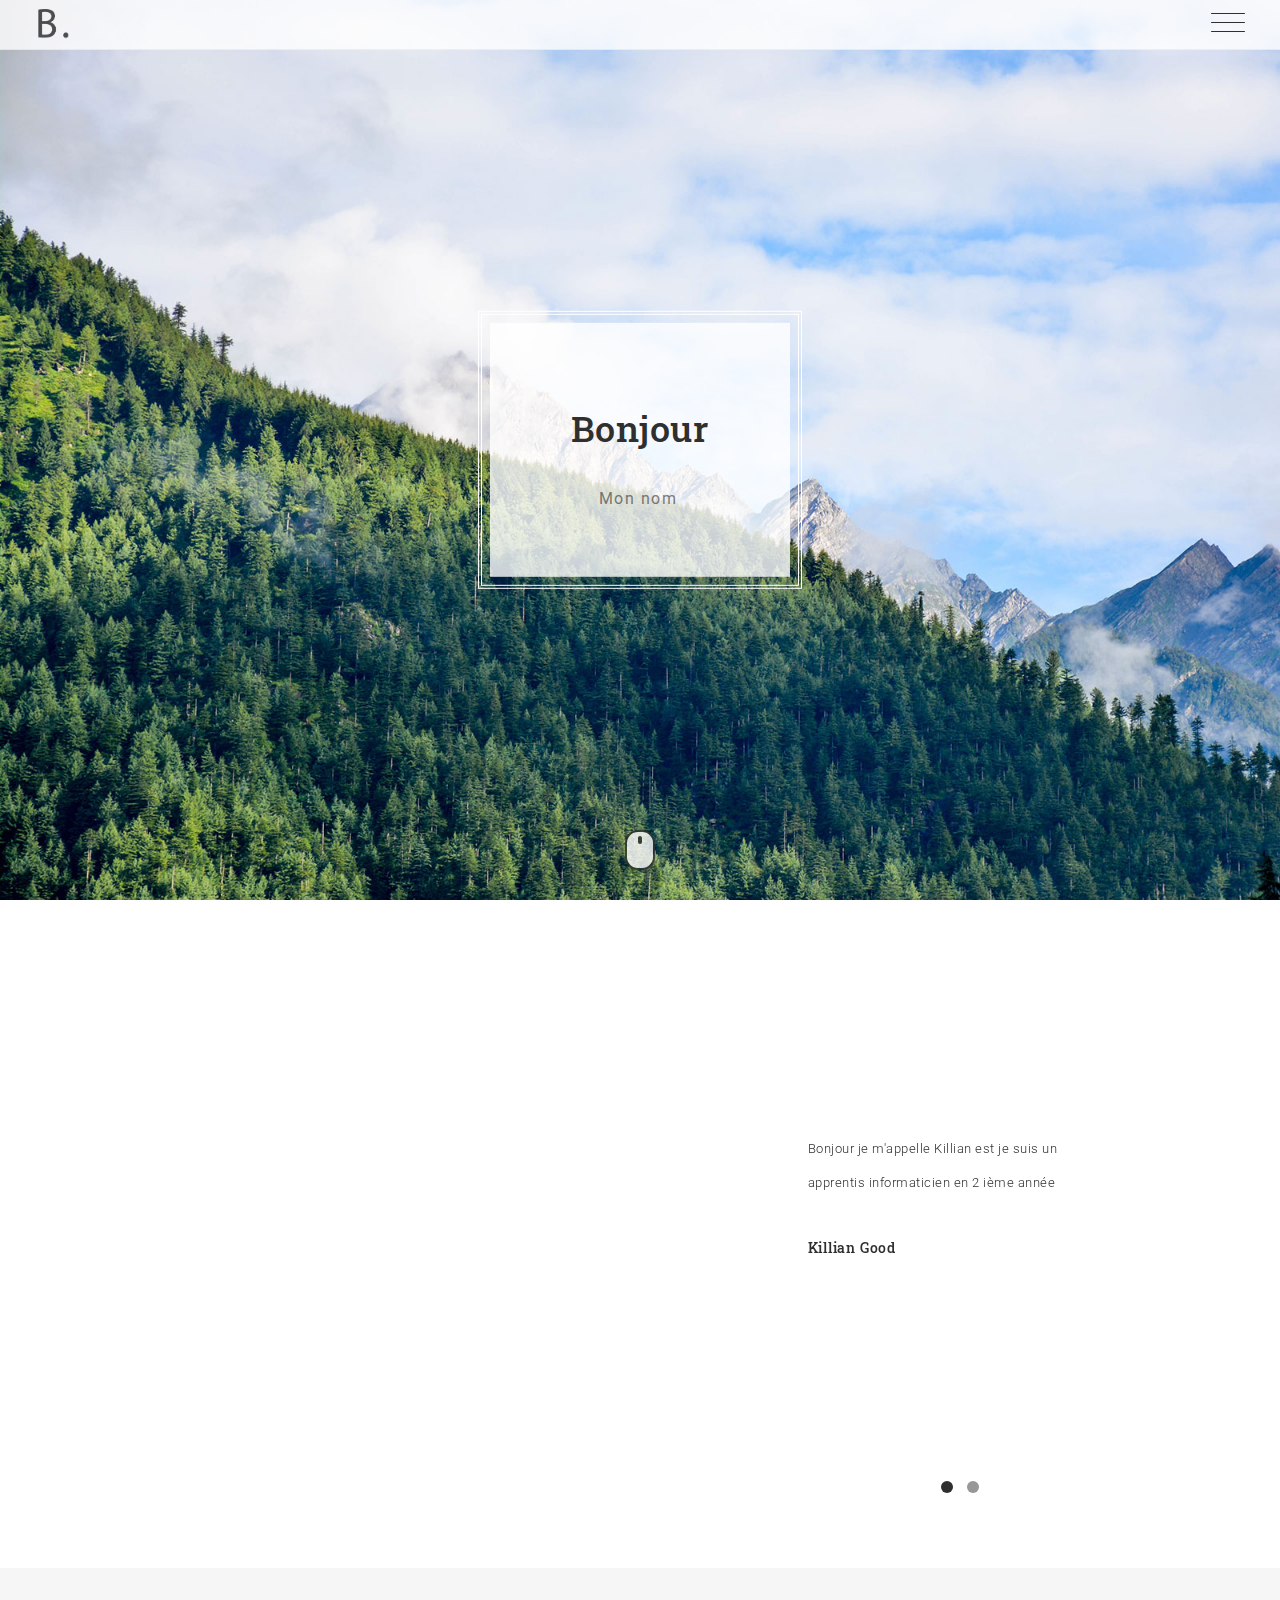
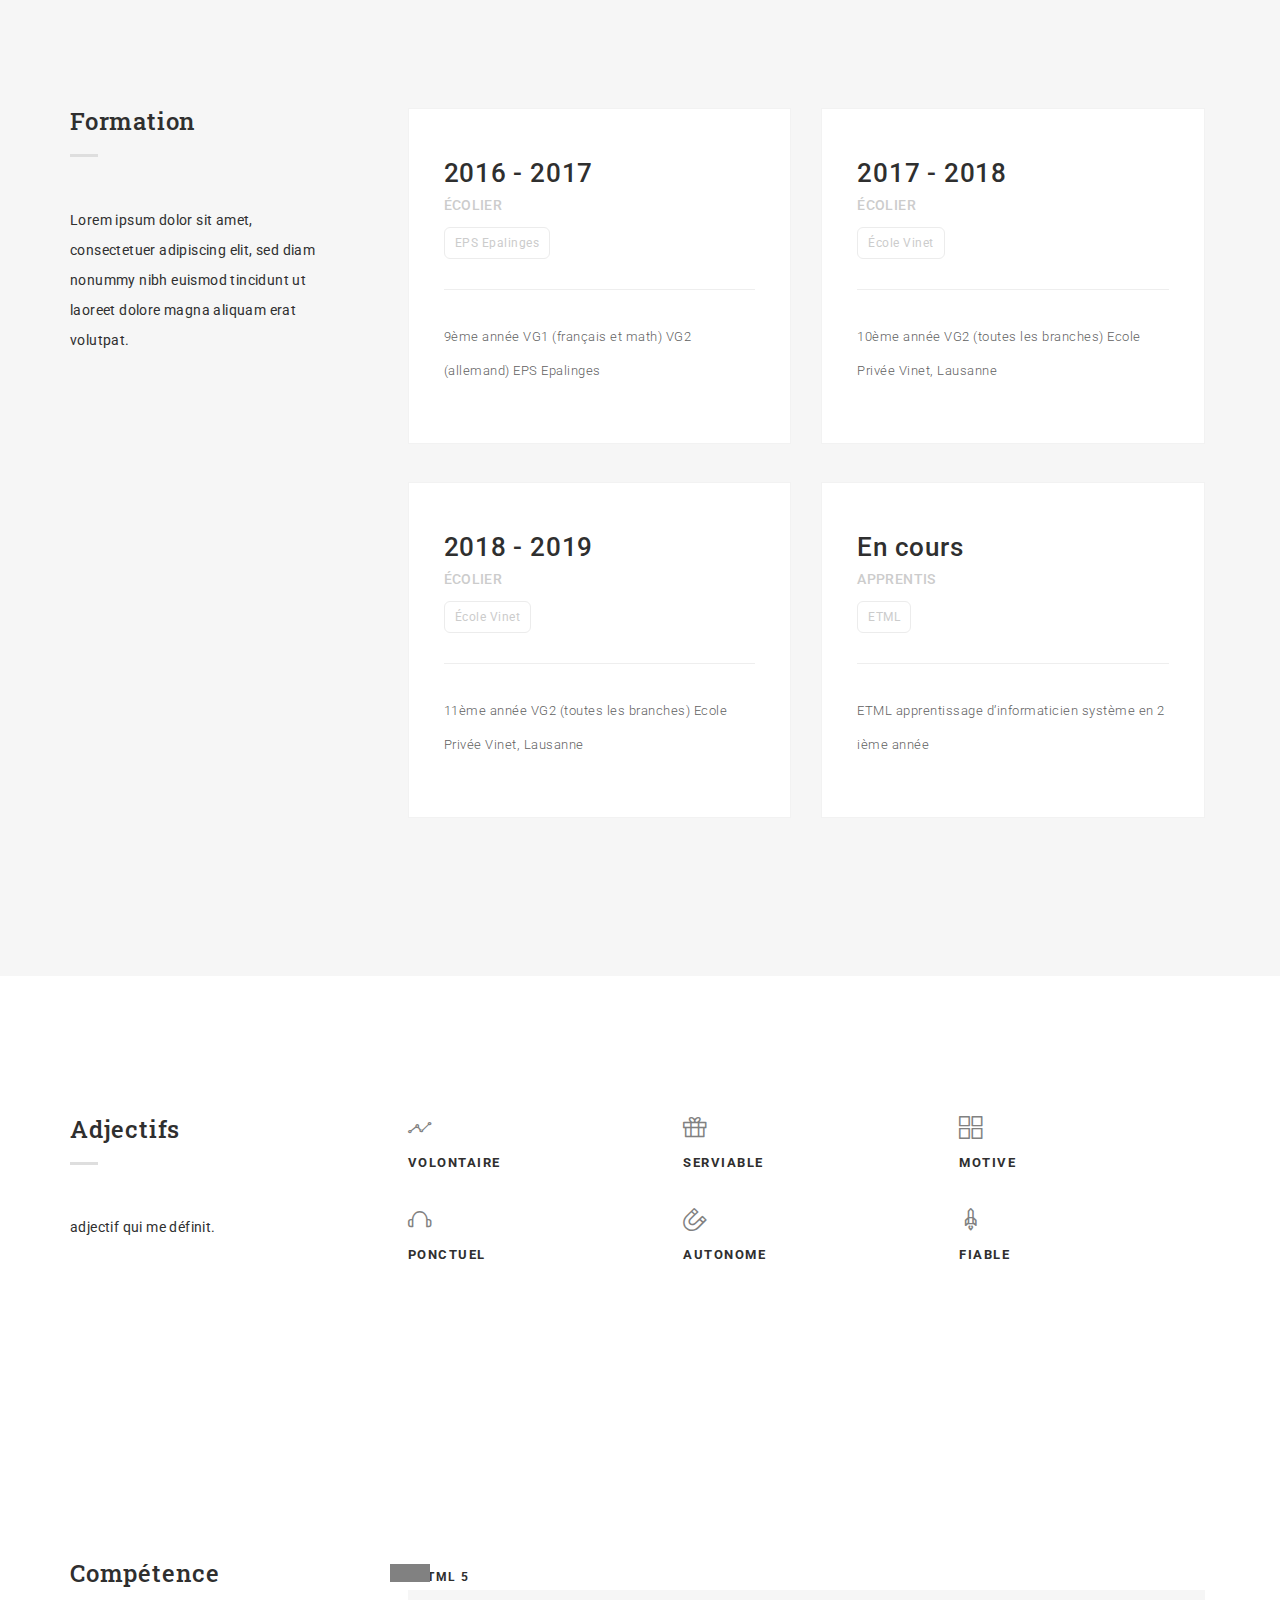
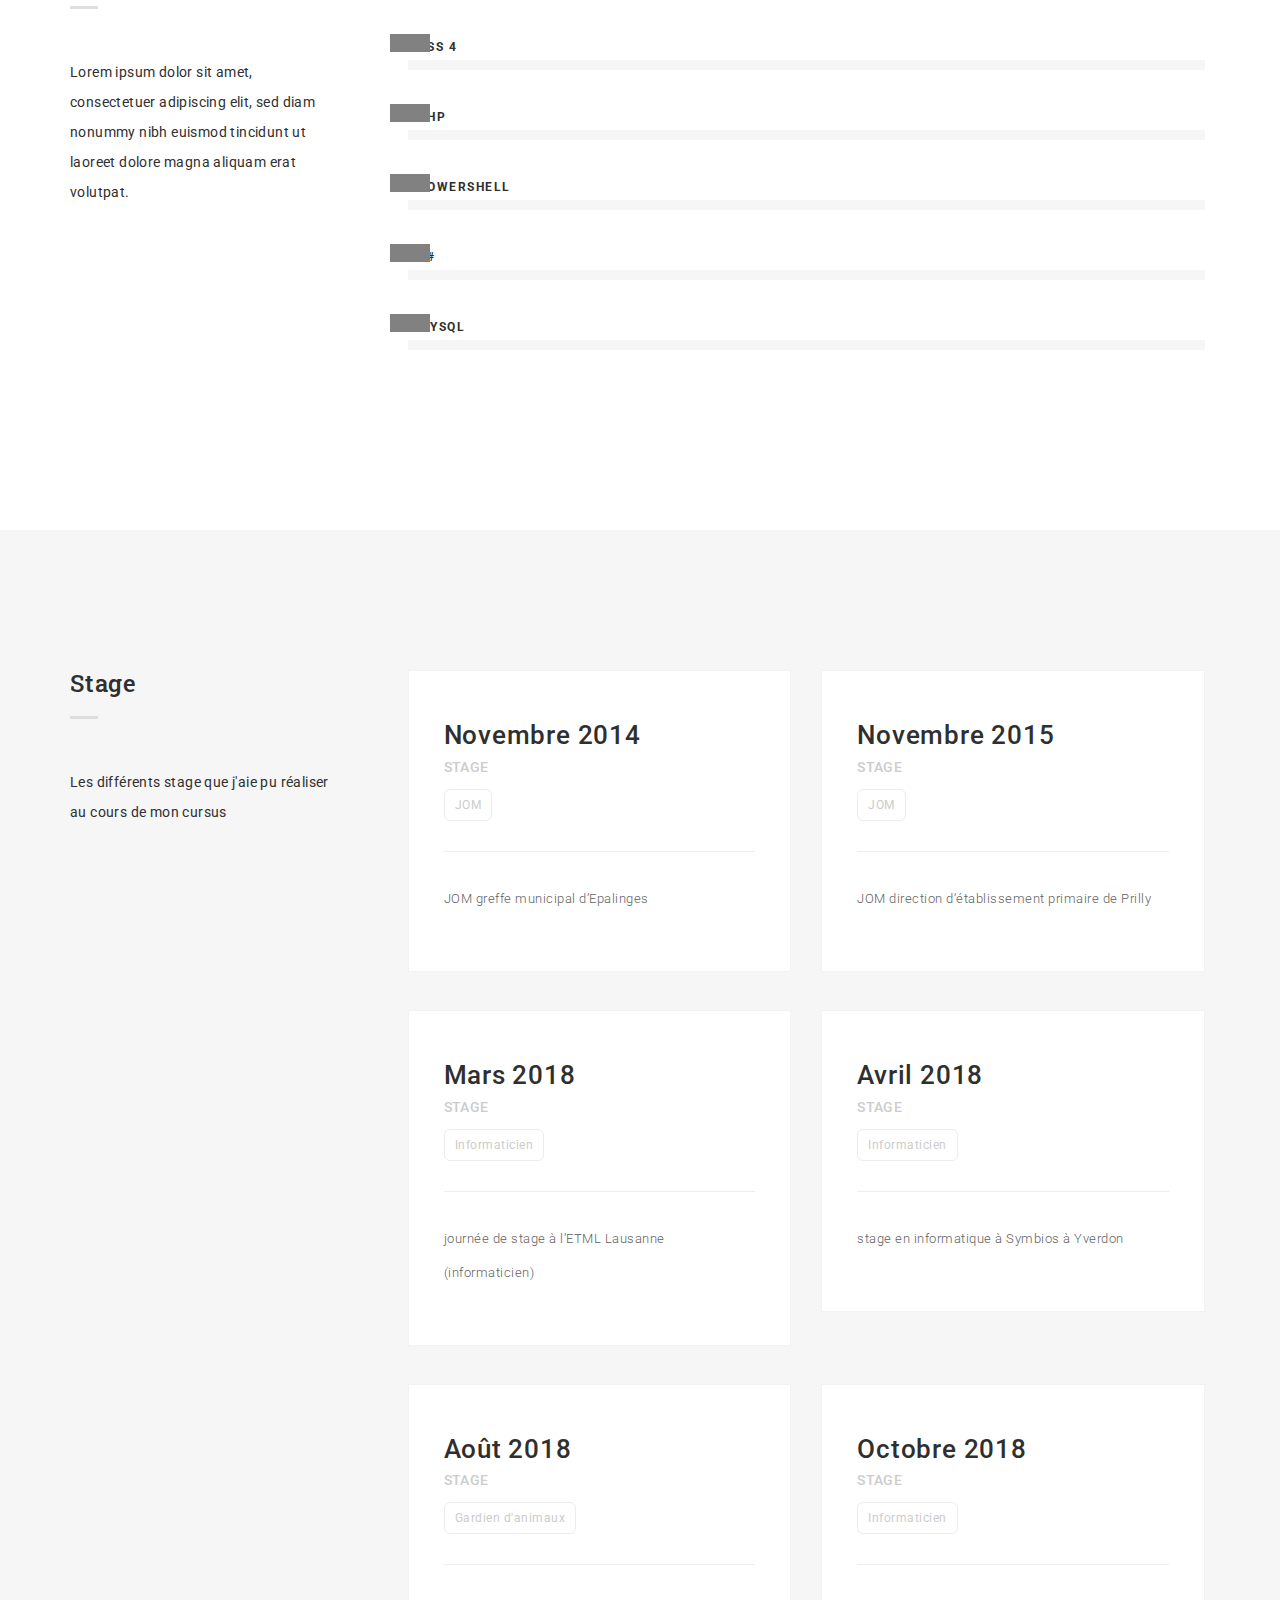
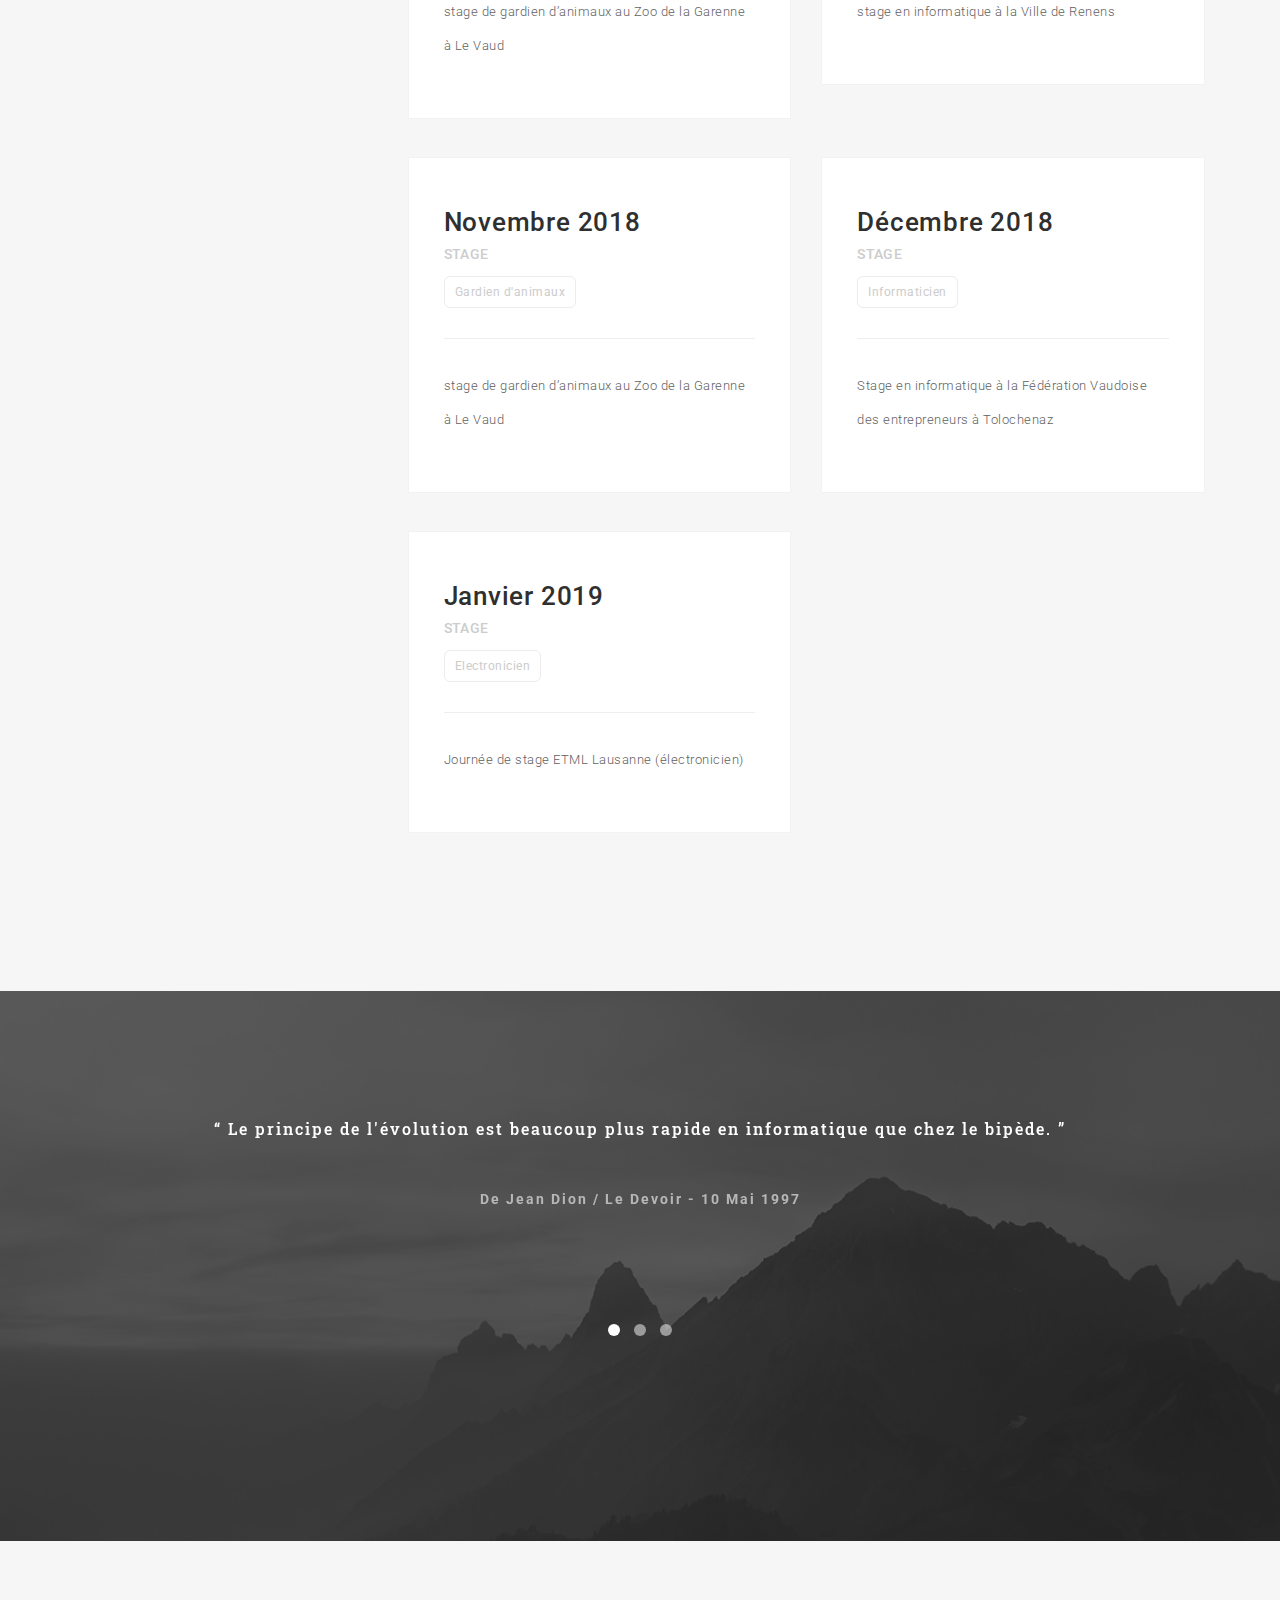
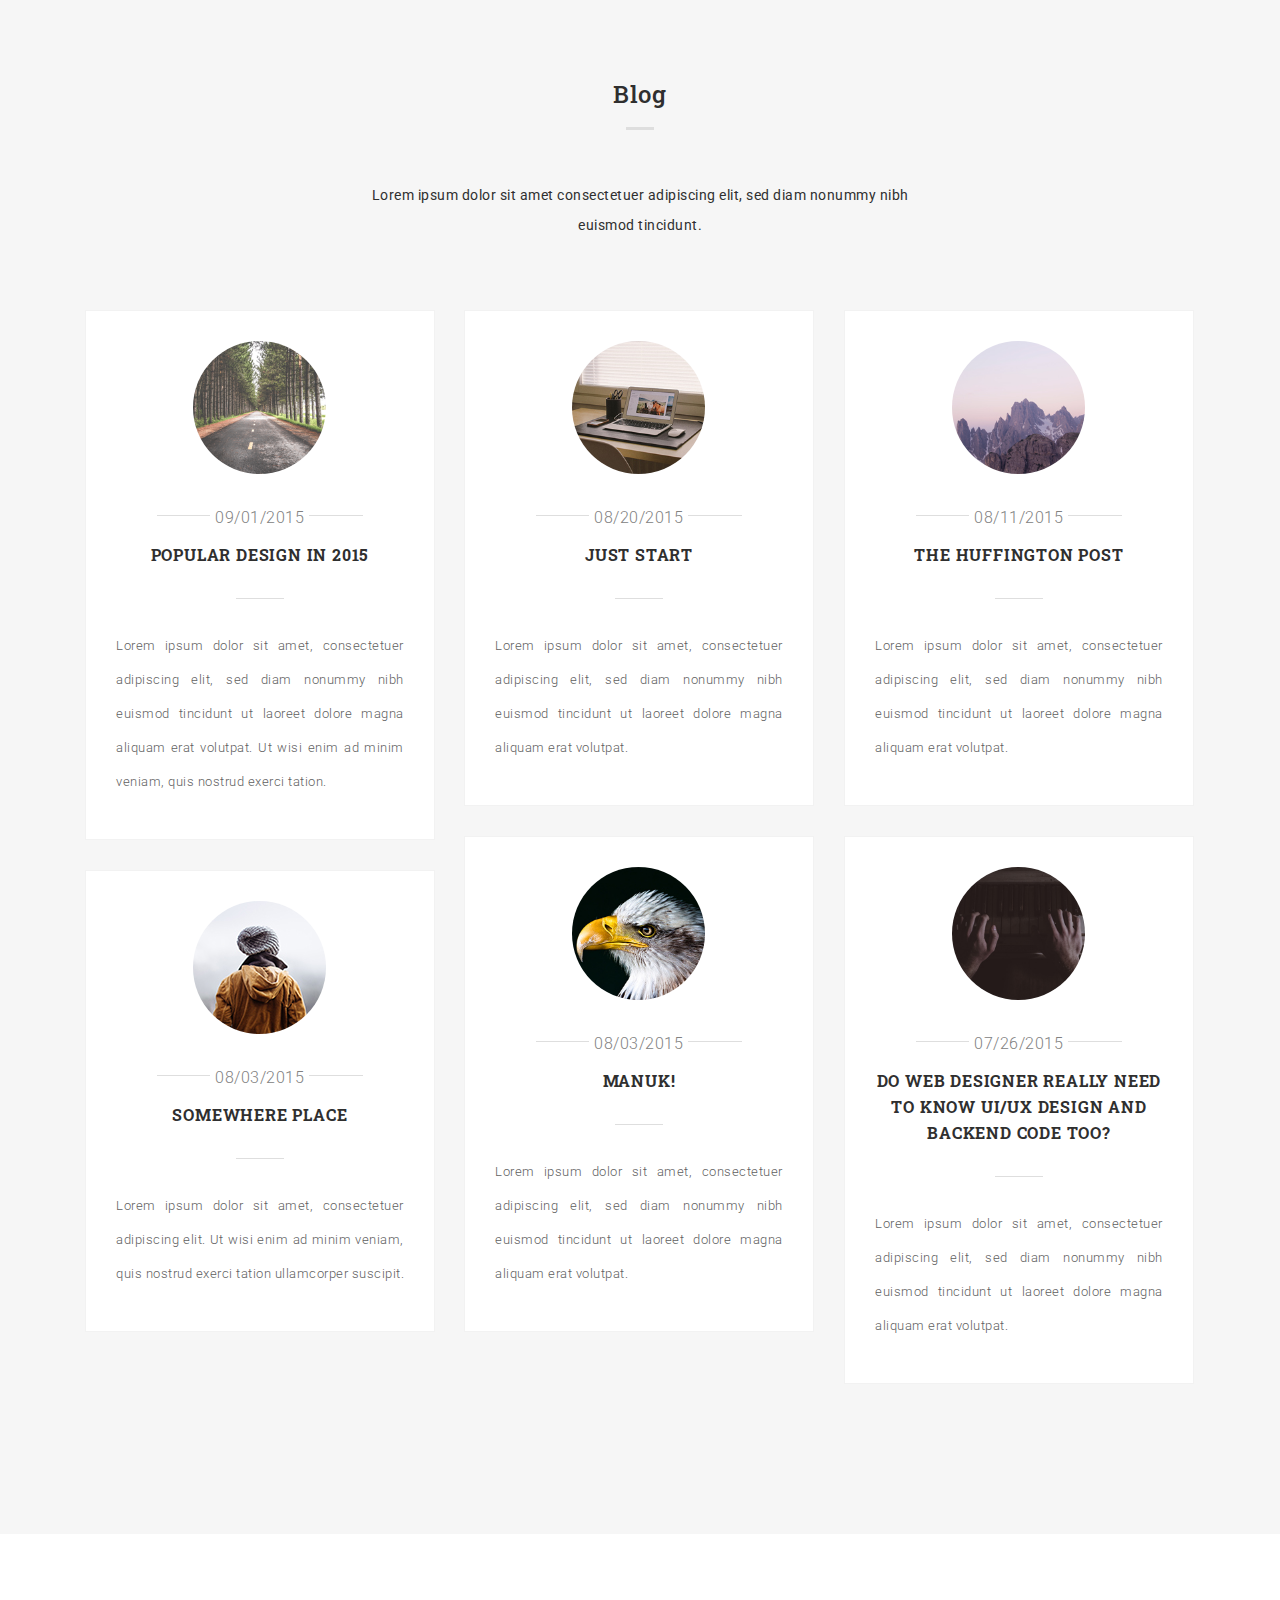
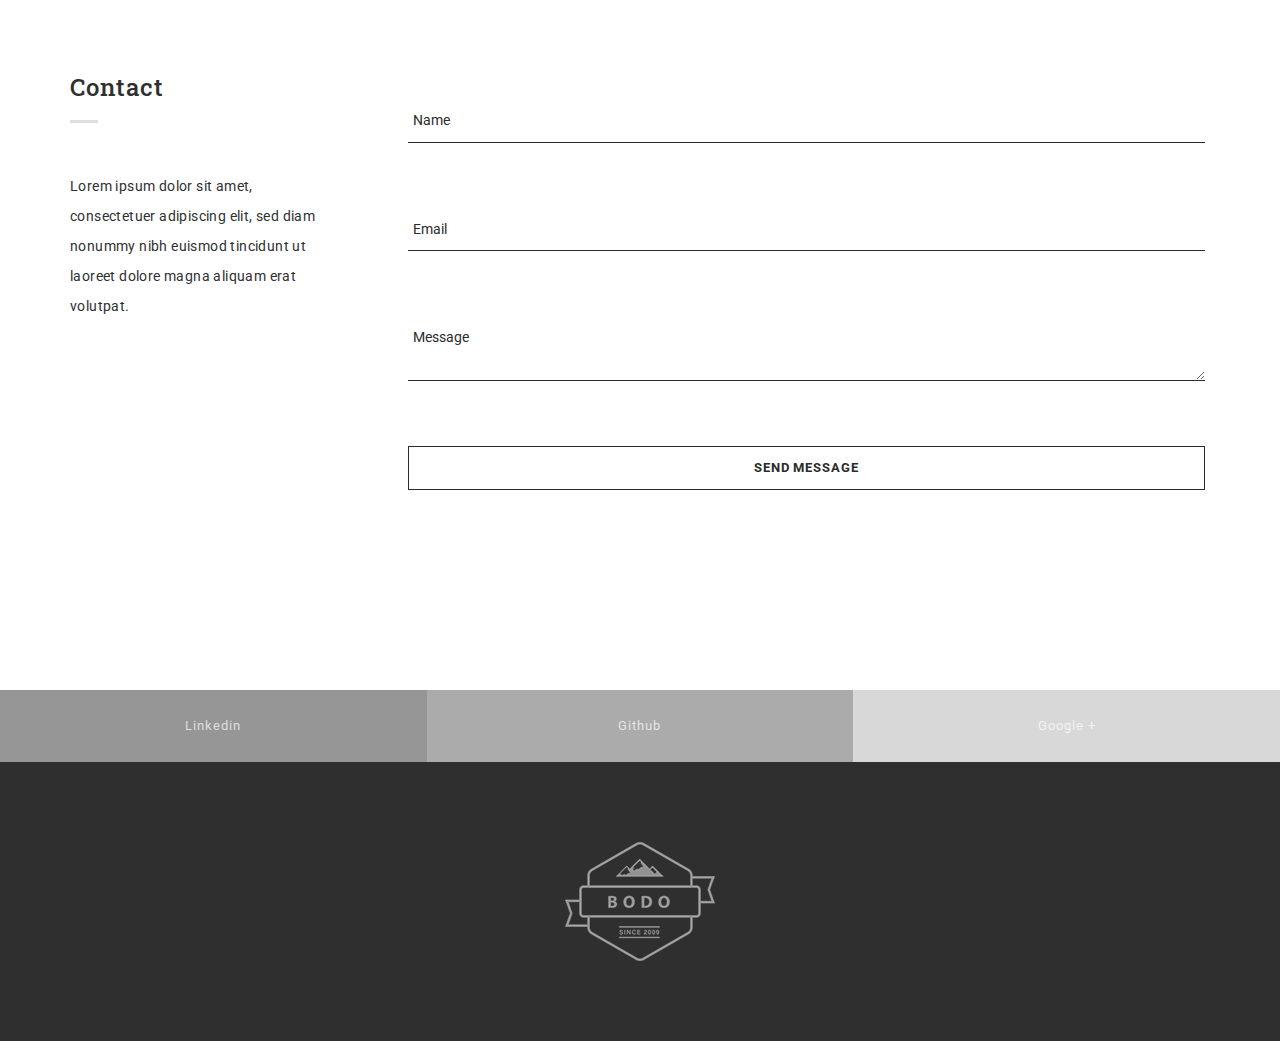
==== testVersion/05-bodo/index.html @ d43255cd "#2 update the second portfolio" ====
<!DOCTYPE html>
<html lang="fr">
  <head>
    <meta charset="utf-8">
    <title>Killian Good - Portfolio</title>
    <meta content="IE=edge" http-equiv="X-UA-Compatible">
    <meta content="width=device-width, initial-scale=1" name="viewport">
    <meta content="Bodo - Simple One Page Personal" name="description">
    <meta content="BdgPixel" name="author">
    <!--Fav-->
    <link href="images/favicon.ico" rel="shortcut icon">
    
    <!--styles-->
    <link href="css/bootstrap.min.css" rel="stylesheet">
    <link href="css/owl.carousel.css" rel="stylesheet">
    <link href="css/owl.theme.css" rel="stylesheet">
    <link href="css/magnific-popup.css" rel="stylesheet">
    <link href="css/style.css" rel="stylesheet">
    <link href="css/responsive.css" rel="stylesheet">
    <link rel="stylesheet/less" type="text/css" href="styles.less" />
  <script src="less.js" type="text/javascript"></script>
    
    <!--fonts google-->
    <link href='https://fonts.googleapis.com/css?family=Roboto+Slab:400,700' rel='stylesheet' type='text/css'>
    <link href='https://fonts.googleapis.com/css?family=Roboto:400,300,500,700' rel='stylesheet' type='text/css'>
    
    <!--[if lt IE 9]>
       <script type="text/javascript" src="js/html5shiv.min.js"></script>
    <![endif]-->
  </head>
  <body>
    <!--PRELOADER-->
    <div id="preloader">
      <div id="status">
        <img alt="logo" src="images/MicrosoftTeams-image.png">
      </div>
    </div>
    <!--/.PRELOADER END-->

    <!--HEADER -->
    <div class="header">
      <div class="for-sticky">
        <!--LOGO-->
        <div class="col-md-2 col-xs-6 logo">
          <a href="index.html"><img alt="logo" class="logo-nav" src="images/logo.png"></a>
        </div>
        <!--/.LOGO END-->
      </div>
      <div class="menu-wrap">
        <nav class="menu">
          <div class="menu-list">
            <a data-scroll="" href="#home" class="active">
              <span>Home</span>
            </a>
            <a data-scroll="" href="#about">
              <span>A propos</span>
            </a>
             <a data-scroll="" href="#employement">
              <span>Formation</span>
            </a>
            <a data-scroll="" href="#services">
              <span>Adjectifs</span>
            </a>
            <a data-scroll="" href="#skill">
              <span>Compétence</span>
            </a>
            <a data-scroll="" href="#education">
              <span>Stage</span>
            </a>
            <a data-scroll="" href="#testimonial">
              <span>Testimonial</span>
            </a>
            <a data-scroll="" href="#blog">
              <span>Blog</span>
            </a>
            <a data-scroll="" href="#contact">
              <span>Contact</span>
            </a>
          </div>
        </nav>
        <button class="close-button" id="close-button">Close Menu</button>
      </div>
      <button class="menu-button" id="open-button">
        <span></span>
        <span></span>
        <span></span>
      </button><!--/.for-sticky-->
    </div>
    <!--/.HEADER END-->
    
    <!--CONTENT WRAP-->
    <div class="content-wrap">
      <!--CONTENT-->
      <div class="content">
        <!--HOME-->
        <section id="home">
          <div class="container">
            <div class="row">
              <div class="wrap-hero-content">
                  <div class="hero-content">
                    <h1>Bonjour</h1>
                    <br>
                    <span class="typed"></span>
                  </div>
              </div>
              <div class="mouse-icon margin-20">
                <div class="scroll"></div>
              </div>
            </div>
          </div>
        </section>
        <!--/.HOME END-->

        <!--ABOUT-->
        <section id="about">
          <div class="col-md-6 col-xs-12 no-pad">
            <div class="bg-about"></div>
          </div>
          <div class="col-md-6 col-sm-12 col-xs-12 white-col">
            <div class="row">
              <!--OWL CAROUSEL2-->
              <div class="owl-carousel2">
                <div class="col-md-12">
                  <div class="wrap-about">
                    <div class="w-content">
                      <p class="head-about">
                        Bonjour je m'appelle Killian est je suis un apprentis informaticien en 2 ième année
                      </p>
                      
                      <h5 class="name">
                        Killian Good
                      </h5>
                    </div>
                  </div>
                </div>
              
                <div class="col-md-12 col-sm-12 col-xs-12 white-col">
                  <div class="row">
                    <div class="col-md-8 col-md-offset-2 col-sm-8 col-sm-offset-2 col-xs-12">
                      <div class="wrap-about">
                        <table class="w-content">
                          <tr>
                            <td class="title">Nom</td>
                            <td class="break">:</td>
                            <td>Good</td>
                          </tr>
                          <tr>
                            <td class="title">Prénom</td>
                            <td class="break">:</td>
                            <td>Killian</td>
                          </tr>
                          <tr>
                            <td class="title">Téléphone </td>
                            <td class="break">:</td>
                            <td>+41 79 208 96 83</td>
                          </tr>
                          <tr>
                            <td class="title">Email </td>
                            <td class="break">:</td>
                            <td> killian.good@eduvaud.ch</td>
                          </tr>
                        </table>
                      </div>
                    </div>
                  </div>
                </div>
              </div>
              <!--/.OWL CAROUSEL2 END-->
            </div>
          </div>
        </section>
        <!--/.ABOUT END-->

        <!--WORK-->
        <!-- <section class="grey-bg mar-tm-10" id="work">
          <div class="container">
            <div class="row">
              <div class="col-md-3">
                <h3 class="title-small">
                  <span>Projet</span>
                </h3>
                <p class="content-detail">
                  Ut wisi enim ad minim veniam, quis nostrud exerci tation ullamcorper suscipit lobortis nisl ut aliquip ex ea commodo consequat. <br><br>Duis autem vel eum iriure dolor in hendrerit in vulputate velit esse molestie consequat, vel illum dolore eu feugiat nulla facilisis at vero eros.
                </p>
              </div>
              <div class="col-md-9 content-right"> -->
                <!--PORTFOLIO IMAGE-->
                <!-- <ul class="portfolio-image">
                  <li class="col-md-6">
                    <a href="images/bw-1.png"><img alt="image" src="images/bw-1.png">
                      <div class="decription-wrap">
                        <div class="image-bg">
                           <p class="desc">My Resume</p>
                        </div>

                      </div>
                    </a>
                  </li>
                  <li class="col-md-6">
                    <a href="images/bw-2.png"><img alt="image" src="images/bw-2.png">
                      <div class="decription-wrap">
                        <div class="image-bg">
                          <p class="desc">
                            Pangirutan
                          </p>
                        </div>
                      </div>
                    </a>
                  </li>
                  <li class="col-md-6">
                    <a href="images/bw-3.png"><img alt="image" src="images/bw-3.png">
                      <div class="decription-wrap">
                        <div class="image-bg">
                          <p class="desc">
                            Black Mug
                          </p>
                        </div>
                      </div>
                    </a>
                  </li>
                  <li class="col-md-6">
                    <a href="images/bw-4.png"><img alt="image" src="images/bw-4.png">
                      <div class="decription-wrap">
                        <div class="image-bg">
                          <p class="desc">
                            Notebook Mockup
                          </p>
                        </div>
                      </div>
                    </a>
                  </li>
                  <li class="col-md-6">
                    <a href="images/bw-5.png"><img alt="image" src="images/bw-5.png">
                      <div class="decription-wrap">
                        <div class="image-bg">
                          <p class="desc">
                            Presentation
                          </p>  
                        </div>
                      </div>
                    </a>
                  </li>
                  <li class="col-md-6">
                    <a href="images/bw-6.png"><img alt="image" src="images/bw-6.png">
                      <div class="decription-wrap">
                        <div class="image-bg">
                          <p class="desc">
                            Letter Branding
                          </p>
                        </div>
                      </div>
                    </a>
                  </li>
                </ul>
                /.PORTFOLIO IMAGE END -->
              <!-- </div>
            </div>
          </div>
        </section> -->
        <!--/.WORK END-->



        <!--EMPLOYEMENT-->
        <section class="grey-bg" id="employement">
          <div class="container">
            <div class="row">
              <div class="col-md-3">
                <h3 class="title-small">
                  <span>Formation </span>
                </h3>
                <p class="content-detail">
                  Lorem ipsum dolor sit amet, consectetuer adipiscing elit, sed diam nonummy nibh euismod tincidunt ut laoreet dolore magna aliquam erat volutpat.
                </p>
              </div>
              <div class="col-md-9 content-right">
                <div class="row">
                  <ul class="listing-item">
                    <li>
                      <div class="col-md-6 col-sm-6">
                        <div class="wrap-card">
                          <div class="card">
                            <h2 class="year">
                              2016 - 2017
                            </h2>
                            <p class="job">
                              Écolier
                            </p>
                            <p class="company">
                              EPS Epalinges
                            </p>
                            <hr>
                            <div class="text-detail">
                              <p>
                                9ème année VG1 (français et math) VG2 (allemand) EPS Epalinges
                              </p>
                            </div>
                          </div>
                        </div>
                      </div>
                    </li>

                    <li>
                      <div class="col-md-6 col-sm-6">
                        <div class="wrap-card">
                          <div class="card">
                            <h2 class="year">
                              2017 - 2018
                            </h2>
                            <p class="job">
                              Écolier
                            </p>
                            <p class="company">
                              École Vinet
                            </p>
                            <hr>
                            <div class="text-detail">
                              <p>
                                10ème année VG2 (toutes les branches) Ecole Privée Vinet, Lausanne
                              </p>
                            </div>
                          </div>
                        </div>
                      </div>
                    </li>
                  </ul>  
                  <ul class="listing-item">
                    <li>
                      <div class="col-md-6 col-sm-6">
                        <div class="wrap-card">
                          <div class="card">
                            <h2 class="year">
                              2018 - 2019
                            </h2>
                            <p class="job">
                              Écolier 
                            </p>
                            <p class="company">
                              École Vinet
                            </p>
                            <hr>
                            <div class="text-detail">
                              <p>
                                11ème année VG2 (toutes les branches) Ecole Privée Vinet, Lausanne
                              </p>
                            </div>
                          </div>
                        </div>
                      </div>
                    </li>

                    <li>
                      <div class="col-md-6 col-sm-6">
                        <div class="wrap-card">
                          <div class="card">
                            <h2 class="year">
                              En cours
                            </h2>
                            <p class="job">
                              Apprentis
                            </p>
                            <p class="company">
                              ETML  
                            </p>
                            <hr>
                            <div class="text-detail">
                              <p>
                                ETML apprentissage d’informaticien système en 2 ième année
                              </p>
                            </div>
                          </div>
                        </div>
                      </div>
                    </li>
                  </ul>

                </div>
              </div>
            </div>
          </div>
        </section>
        <!--/.EMPLOYEMENT END-->

        <!--SERVICES-->
        <section class="white-bg" id="services">
          <div class="container">
            <div class="row">
              <div class="col-md-3">
                <h3 class="title-small">
                  <span>Adjectifs</span>
                </h3>
                <p class="content-detail">
                  adjectif qui me définit.
                </p>
              </div>
              <div class="col-md-9 content-right">
                <div class="row">
                  <ul class="listing-item">
                    <li>
                      <div class="col-md-4 col-sm-4">
                        <h3 class="icon-use">
                          c
                        </h3>
                        <p class="head-sm">
                          VOLONTAIRE
                        </p>
                        <!-- <p class="text-grey">
                          Typi non habent claritatem insitam est usus legentis in iis qui facit eorum claritatem. 
                        </p> -->
                      </div>
                    </li>

                    <li>
                      <div class="col-md-4 col-sm-4">
                        <h3 class="icon-use">
                          b
                        </h3>
                        <p class="head-sm">
                          SERVIABLE
                        </p>
                        <!-- <p class="text-grey">
                          Typi non habent claritatem insitam est usus legentis in iis qui facit eorum claritatem. 
                        </p> -->
                      </div>
                    </li>

                    <li>
                      <div class="col-md-4 col-sm-4">
                        <h3 class="icon-use">
                          d
                        </h3>
                        <p class="head-sm">
                          MOTIVE
                        </p>
                        <!-- <p class="text-grey">
                          Typi non habent claritatem insitam est usus legentis in iis qui facit eorum claritatem. 
                        </p> -->
                      </div>
                    </li>
                  </ul>

                  <ul class="listing-item">
                    <li>
                      <div class="col-md-4 col-sm-4">
                        <p class="icon-use">
                          f
                        </p>
                        <p class="head-sm">
                          PONCTUEL
                        </p>
                        <!-- <p class="text-grey">
                          Typi non habent claritatem insitam est usus legentis in iis qui facit eorum claritatem. 
                        </p> -->
                      </div>
                    </li>

                    <li>
                      <div class="col-md-4 col-sm-4">
                        <h3 class="icon-use">
                          p
                        </h3>
                        <p class="head-sm">
                          AUTONOME
                        </p>
                        <!-- <p class="text-grey">
                          Typi non habent claritatem insitam est usus legentis in iis qui facit eorum claritatem. 
                        </p> -->
                      </div>
                    </li>

                    <li>
                      <div class="col-md-4 col-sm-4">
                        <h3 class="icon-use">
                          m
                        </h3>
                        <p class="head-sm">
                          FIABLE
                        </p>
                        <!-- <p class="text-grey">
                          Typi non habent claritatem insitam est usus legentis in iis qui facit eorum claritatem. 
                        </p> -->
                      </div>
                    </li>
                  </ul>

                </div>
              </div>
            </div>
          </div>
        </section>
        <!--/.SERVICES END-->

        <!--SKILLS-->
        <section class="white-bg" id="skill">
          <div class="container">
            <div class="row">
              <div class="col-md-3">
                <h3 class="title-small">
                  <span>Compétence</span>
                </h3>
                <p class="content-detail">
                  Lorem ipsum dolor sit amet, consectetuer adipiscing elit, sed diam nonummy nibh euismod tincidunt ut laoreet dolore magna aliquam erat volutpat.
                </p>
              </div>
              <div class="col-md-9 content-right">
                <!--SKILLST-->
                <div class="skillst">
                  <div class="skillbar" data-percent="68%">
                    <div class="title head-sm">
                      HTML 5
                    </div>
                    <div class="count-bar">
                      <div class="count"></div>
                    </div>
                  </div>
                  <div class="skillbar" data-percent="58%">
                    <div class="title head-sm">
                      CSS 4
                    </div>
                    <div class="count-bar">
                      <div class="count"></div>
                    </div>
                  </div>
                  <div class="skillbar" data-percent="48%">
                    <div class="title head-sm">
                      PHP
                    </div>
                    <div class="count-bar">
                      <div class="count"></div>
                    </div>
                  </div>
                  <div class="skillbar" data-percent="33%">
                    <div class="title head-sm">
                      PowerShell
                    </div>
                    <div class="count-bar">
                      <div class="count"></div>
                    </div>
                  </div>
                  <div class="skillbar" data-percent="40%">
                    <div class="title head-sm">
                      C#
                    </div>
                    <div class="count-bar">
                      <div class="count"></div>
                    </div>
                  </div>
                  <div class="skillbar" data-percent="45%">
                    <div class="title head-sm">
                      MYSQL
                    </div>
                    <div class="count-bar">
                      <div class="count"></div>
                    </div>
                  </div>
                </div>
                <!--/.SKILLST END-->
              </div>
            </div>
          </div>
        </section>
        <!--/.SKILLS END-->

        <!--EDUCATION-->
        <section class="grey-bg" id="education">
          <div class="container">
            <div class="row">
              <div class="col-md-3">
                <h3 class="title-small">
                  <span>Stage</span>
                </h3>
                <p class="content-detail">
                  Les différents stage que j'aie pu réaliser au cours de mon cursus
                </p>
              </div>
              <div class="col-md-9 content-right">
                <div class="row">
                  <ul class="listing-item">
                    <li>
                      <div class="col-md-6 col-sm-6">
                        <div class="wrap-card">
                          <div class="card">
                            <h2 class="year">
                              Novembre 2014
                            </h2>
                            <p class="job">
                              Stage
                            </p>
                            <p class="company">
                              JOM
                            </p>
                            <hr>
                            <div class="text-detail">
                              <p>
                                JOM greffe municipal d’Epalinges
                              </p>
                            </div>
                          </div>
                        </div>
                      </div>
                    </li>

                    <li>
                      <div class="col-md-6 col-sm-6">
                        <div class="wrap-card">
                          <div class="card">
                            <h2 class="year">
                              Novembre 2015
                            </h2>
                            <p class="job">
                              Stage
                            </p>
                            <p class="company">
                              JOM
                            </p>
                            <hr>
                            <div class="text-detail">
                              <p>
                                JOM direction d’établissement primaire de Prilly 
                              </p>
                            </div>
                          </div>
                        </div>
                      </div>
                    </li>
                  </ul>
                  <ul class="listing-item">
                    <li>
                      <div class="col-md-6 col-sm-6">
                        <div class="wrap-card">
                          <div class="card">
                            <h2 class="year">
                              Mars 2018
                            </h2>
                            <p class="job">
                              Stage 
                            </p>
                            <p class="company">
                              Informaticien
                            </p>
                            <hr>
                            <div class="text-detail">
                              <p>
                                journée de stage à l’ETML Lausanne (informaticien)
                              </p>
                            </div>
                          </div>
                        </div>
                      </div>
                    </li>

                    <li>
                      <div class="col-md-6 col-sm-6">
                        <div class="wrap-card">
                          <div class="card">
                            <h2 class="year">
                              Avril 2018 
                            </h2>
                            <p class="job">
                              Stage 
                            </p>
                            <p class="company">
                              Informaticien
                            </p>
                            <hr>
                            <div class="text-detail">
                              <p>
                                stage en informatique à Symbios à Yverdon
                              </p>
                            </div>
                          </div>
                        </div>
                      </div>
                    </li>
                    
                  </ul>
                  <ul class="listing-item">
                    <li>
                      <div class="col-md-6 col-sm-6">
                        <div class="wrap-card">
                          <div class="card">
                            <h2 class="year">
                              Août 2018 
                            </h2>
                            <p class="job">
                              Stage 
                            </p>
                            <p class="company">
                              Gardien d'animaux
                            </p>
                            <hr>
                            <div class="text-detail">
                              <p>
                                stage de gardien d’animaux au Zoo de la Garenne à Le Vaud
                              </p>
                            </div>
                          </div>
                        </div>
                      </div>
                    </li>

                    <li>
                      <div class="col-md-6 col-sm-6">
                        <div class="wrap-card">
                          <div class="card">
                            <h2 class="year">
                              Octobre 2018  
                            </h2>
                            <p class="job">
                              Stage 
                            </p>
                            <p class="company">
                              Informaticien
                            </p>
                            <hr>
                            <div class="text-detail">
                              <p>
                                stage en informatique à la Ville de Renens
                              </p>
                            </div>
                          </div>
                        </div>
                      </div>
                    </li>
                    
                  </ul>
                  <ul class="listing-item">
                    <li>
                      <div class="col-md-6 col-sm-6">
                        <div class="wrap-card">
                          <div class="card">
                            <h2 class="year">
                              Novembre 2018 
                            </h2>
                            <p class="job">
                              Stage 
                            </p>
                            <p class="company">
                              Gardien d'animaux
                            </p>
                            <hr>
                            <div class="text-detail">
                              <p>
                                stage de gardien d’animaux au Zoo de la Garenne à Le Vaud
                              </p>
                            </div>
                          </div>
                        </div>
                      </div>
                    </li>

                    <li>
                      <div class="col-md-6 col-sm-6">
                        <div class="wrap-card">
                          <div class="card">
                            <h2 class="year">
                              Décembre 2018  
                            </h2>
                            <p class="job">
                              Stage 
                            </p>
                            <p class="company">
                              Informaticien
                            </p>
                            <hr>
                            <div class="text-detail">
                              <p>
                                Stage en informatique à la Fédération Vaudoise des entrepreneurs à Tolochenaz
                              </p>
                            </div>
                          </div>
                        </div>
                      </div>
                    </li>
                    
                  </ul>
                  <ul class="listing-item">
                    <li>
                      <div class="col-md-6 col-sm-6">
                        <div class="wrap-card">
                          <div class="card">
                            <h2 class="year">
                              Janvier 2019
                            </h2>
                            <p class="job">
                              Stage 
                            </p>
                            <p class="company">
                              Electronicien
                            </p>
                            <hr>
                            <div class="text-detail">
                              <p>
                                Journée de stage ETML Lausanne (électronicien)
                              </p>
                            </div>
                          </div>
                        </div>
                      </div>
                    </li>
                </div>
              </div>
            </div>
          </div>
        </section>
        <!--/.EDUCATION END-->

        <!--TESTIMONIAL-->
        <section id="testimonial">
          <div class="container">
            <div class="row wrap-testimonial">
              <div class="col-md-10 col-md-offset-1">
                <div class="owl-carousel">
                  <div class="list-testimonial">
                    <div class="content-testimonial">
                      <h3 class="testi">
                        “ Le principe de l'évolution est beaucoup plus rapide en informatique que chez le bipède. ”
                      </h3>
                      <p class="people">
                        De Jean Dion / Le Devoir - 10 Mai 1997
                      </p>
                    </div>
                  </div>
                  <div class="list-testimonial">
                    <div class="content-testimonial">
                      <h3 class="testi">
                        “ Vous allez à la télévision pour éteindre votre cerveau. Vous allez à l'ordinateur lorsque vous voulez activer votre cerveau. ”
                      </h3>
                      <p class="people">
                        Steve Jobs
                      </p>
                    </div>
                  </div>
                  <div class="list-testimonial">
                    <div class="content-testimonial">
                      <h3 class="testi">
                        “ Les clients ne vous mesurent pas à quel point vous avez essayé, ils vous mesurent sur ce que vous livrez. ”
                      </h3>
                      <p class="people">
                        Steve Jobs
                      </p>
                    </div>
                  </div>
                </div>
              </div>
            </div>
          </div>
          <div class="mask-testimonial"></div>
        </section>
        <!--/.TESTMONIAL END-->

        <!--BLOG-->
        <section class="grey-bg" id="blog">
          <div class="container">
            <div class="row">
              <div class="col-md-12">
                <h3 class="title-small-center text-center">
                  <span>Blog</span>
                </h3>
                <div class="row">
                  <div class="col-md-6 col-md-offset-3">
                    <p class="content-details text-center">
                      Lorem ipsum dolor sit amet consectetuer adipiscing elit, sed diam nonummy nibh euismod tincidunt. 
                    </p>
                  </div>
                </div>
                <!--GRID BLOG-->
                <div class="grid">
                  <div class="grid-item">
                    <div class="wrap-article">
                      <img alt="blog-1" class="img-circle text-center" src="images/blog-1.png">
                      <p class="subtitle fancy">
                        <span>09/01/2015</span>
                      </p>
                      <a href="#">
                        <h3 class="title">
                          Popular Design in 2015 
                        </h3>
                      </a>
                      <p class="content-blog">
                        Lorem ipsum dolor sit amet, consectetuer adipiscing elit, sed diam nonummy nibh euismod tincidunt ut laoreet dolore magna aliquam erat volutpat. Ut wisi enim ad minim veniam, quis nostrud exerci tation.
                      </p>
                    </div>
                  </div>

                  <div class="grid-item">
                    <div class="wrap-article">
                     <img alt="blog-4" class="img-circle text-center" src="images/blog-4.jpg">
                     <p class="subtitle fancy">
                        <span>08/20/2015</span>
                      </p>
                      <a href="#">
                        <h3 class="title">
                          Just Start
                        </h3>
                      </a>
                      <p class="content-blog">
                        Lorem ipsum dolor sit amet, consectetuer adipiscing elit, sed diam nonummy nibh euismod tincidunt ut laoreet dolore magna aliquam erat volutpat. 
                      </p>
                    </div>
                  </div>

                  <div class="grid-item">
                    <div class="wrap-article">
                      <img alt="blog6" class="img-circle text-center" src="images/blog-6.jpg">
                      <p class="subtitle fancy">
                        <span>08/11/2015</span>
                      </p>
                      <a href="#">
                        <h3 class="title">
                          The Huffington Post
                        </h3>
                      </a>
                      <p class="content-blog">
                       Lorem ipsum dolor sit amet, consectetuer adipiscing elit, sed diam nonummy nibh euismod tincidunt ut laoreet dolore magna aliquam erat volutpat. 
                      </p>
                    </div>
                  </div>
                  
                  <div class="grid-item">
                    <div class="wrap-article">
                      <img alt="blog2" class="img-circle text-center" src="images/blog-2.jpg">
                      <p class="subtitle fancy">
                        <span>08/03/2015</span>
                      </p>
                      <a href="#">
                        <h3 class="title">
                          Manuk!
                        </h3>
                      </a>
                      <p class="content-blog">
                        Lorem ipsum dolor sit amet, consectetuer adipiscing elit, sed diam nonummy nibh euismod tincidunt ut laoreet dolore magna aliquam erat volutpat. 
                      </p>
                    </div>
                  </div>

                  <div class="grid-item">
                    <div class="wrap-article">
                      <img alt="blog5" class="img-circle text-center" src="images/blog-5.jpg">
                      <p class="subtitle fancy">
                        <span>07/26/2015</span>
                      </p>
                      <a href="#">
                        <h3 class="title">
                          Do Web Designer Really Need To Know UI/UX Design and Backend Code too?
                        </h3>
                      </a>
                      <p class="content-blog">
                        Lorem ipsum dolor sit amet, consectetuer adipiscing elit, sed diam nonummy nibh euismod tincidunt ut laoreet dolore magna aliquam erat volutpat. 
                      </p>
                    </div>
                  </div>

                  <div class="grid-item">
                    <div class="wrap-article">
                      <img alt="blog-3" class="img-circle text-center" src="images/blog-3.jpg">
                      <p class="subtitle fancy">
                        <span>08/03/2015</span>
                      </p>
                      <a href="#">
                        <h3 class="title">
                          Somewhere Place
                        </h3>
                      </a>
                      <p class="content-blog">
                        Lorem ipsum dolor sit amet, consectetuer adipiscing elit. Ut wisi enim ad minim veniam, quis nostrud exerci tation ullamcorper suscipit.
                      </p>
                    </div>
                  </div>                  

                </div>
                <!--/.GRID BLOG END-->
              </div>
            </div>
          </div>
        </section>
        <!--/.BLOG END-->

        <!--CONTACT-->
        <section id="contact" class="white-bg">
          <div class="container">
            <div class="row">
              <div class="col-md-3">
                <h3 class="title-small">
                  <span>Contact</span>
                </h3>
                <p class="content-detail">
                  Lorem ipsum dolor sit amet, consectetuer adipiscing elit, sed diam nonummy nibh euismod tincidunt ut laoreet dolore magna aliquam erat volutpat.
                </p>

              </div>
              <div class="col-md-9 content-right">
                <form>
                  <div class="group">
                    <input required="" type="text"><span class="highlight"></span><span class="bar"></span><label>Name</label>
                  </div>
                  <div class="group">
                    <input required="" type="email"><span class="highlight"></span><span class="bar"></span><label>Email</label>
                  </div>
                  <div class="group">
                    <textarea required=""></textarea><span class="highlight"></span><span class="bar"></span><label>Message</label>
                  </div>
                  <input id="sendMessage" name="sendMessage" type="submit" value="Send Message">
                </form>
              </div>
            </div>
          </div>
        </section>
        <!--/.CONTACT END-->
        
        <!--FOOTER-->
        <footer>
          <div class="footer-top">
            <ul class="socials">
              <li class="facebook">
                <a href="#" data-hover="Linkedin">Linkedin</a>
              </li>
              <li class="twitter">
                <a href="#" data-hover="Github">Github</a>
              </li>
              <li class="gplus">
                <a href="#" data-hover="Google +">Google +</a>
              </li>
            </ul>
          </div>

          <div class="footer-bottom">
            <div class="container">
              <div class="row">
                <img src="images/logo-bottom.png" alt="logo bottom" class="center-block" />
              </div>
            </div>
          </div>
        </footer>
        <!--/.FOOTER-END-->

      <!--/.CONTENT END-->
      </div>
    <!--/.CONTENT-WRAP END-->
    </div>
    

    <script src="js/jquery-1.9.1.min.js" type="text/javascript"></script>
    <script src="js/jquery.appear.js" type="text/javascript"></script>
    <script src="js/bootstrap.min.js" type="text/javascript"></script>
    <script src="js/classie.js" type="text/javascript"></script>
    <script src="js/owl.carousel.min.js" type="text/javascript"></script>
    <script src="js/jquery.magnific-popup.min.js" type="text/javascript"></script>
    <script src="js/masonry.pkgd.min.js" type="text/javascript"></script>
    <script src="js/masonry.js" type="text/javascript"></script>
    <script src="js/smooth-scroll.min.js" type="text/javascript"></script>
    <script src="js/typed.js" type="text/javascript"></script>
    <script src="js/main.js" type="text/javascript"></script>
  </body>
</html>
---- testVersion/05-bodo/css/style.css ----
/*
Template Name: Bodo - Simple One Page Personal
Author: BdgPixel
Author URI:  http://themeforest.net/user/BdgPixel
*/
/* -----------------------------------------------------------
TABLE OF CONTENTS:
--------------------------------------------------------------
1) General
2) Page Loader
3) Helper
4) Header
5) Typography
6) Hero
7) Sections
 7.a) portfolio
 7.b) service
 7.c) experience
 7.d) testimonial
 7.e) blog
 7.f) about
 7.g) contact
 7.h) footer
8) Components
 8.a) skills


-------------------------------------------------------------

------------------------------------------------------------*/
/*-----------------------------------------1) General--------------------------------------------------*/
@font-face {
  font-family: 'Glyphter';
  src: url('../fonts/Glyphter.eot');
  src: url('../fonts/Glyphter?#iefix') format('embedded-opentype'), url('../fonts/Glyphter.woff') format('woff'), url('../fonts/Glyphter.ttf') format('truetype'), url('../fonts/Glyphter.svg#Glyphter') format('svg');
  font-weight: normal;
  font-style: normal;
}
*,
*:after,
*:before {
  -webkit-box-sizing: border-box;
  -moz-box-sizing: border-box;
  -ms-box-sizing: border-box;
  box-sizing: border-box;
}
body,
html {
  left: 0;
  top: 0;
  margin: 0px;
  padding: 0px;
  overflow-x: hidden;
  font-family: 'Roboto', sans-serif;
  height: 100%;
  width: 100%;
}
body {
  color: #2f2f2f;
  font-size: 16px;
  line-height: 1.7;
  background-color: #fff;
}
a {
  color: #2f2f2f;
  text-decoration: none;
  transition: ease .6s;
  -webkit-transition: ease .6s;
  -moz-transition: ease .6s;
  -o-transition: ease .6s;
  -ms-transition: ease .6s;
}
a:hover {
  text-decoration: none;
  color: #818181;
}
a:focus {
  outline: none;
  color: #999999;
  text-decoration: none;
}
iframe {
  border: none;
  width: 100%;
}
img { max-width: 100%; }
*:focus {
  outline: none;
}

/*----------------------------------------- 2) Preloader --------------------------------------------------*/
#preloader {
  position: fixed;
  top: 0;
  left: 0;
  right: 0;
  bottom: 0;
  background-color: #fff;
  z-index: 999999;
}
#status {
  width: 200px;
  height: 200px;
  position: absolute;
  left: 50%;
  top: 50%;
  background-image: url(../images/loader.gif);
  background-repeat: no-repeat;
  background-position: center center;
  text-align: center;
  margin: -40px 0 0 -100px;
}
#status img {
  text-align: center;
  margin-top: -80px;
}

/*----------------------------------------- 3) Helper --------------------------------------------------*/
.no-pad {padding: 0 !important; margin: 0 !important;}
.pad-80 {padding-top: 80px;}
.mar-t-50{margin-top: 50px !important;}
.mar-tm-10{ margin-top: -10px;}

.white-col{
  background: #ffffff;
  padding: none;
}

/*---- span -----*/
.title-small span { position: relative;}
.title-small span:after {
  content: "";
  position: absolute;
  bottom: -20px;
  height: 3px;
  background: #DEDEDE;
  width: 28px;
  left: 0;
}
.title-small-center span {position: relative;}
.title-small-center span:after {
  content: "";
  display: block;
  margin: 0 auto;
  margin-top: 20px;
  height: 3px;
  background: #DEDEDE;
  width: 28px;
  left: 0;
}
/*----- background ------*/
.grey-bg {
  background: #f6f6f6;
  padding: 120px 0;
  display: block;
}
.white-bg {
  background: #ffffff;
  padding: 120px 0;
  display: block;
}
/*-------- content --------*/
.content-detail {
  font-weight: 400;
  margin-top: 70px;
  line-height: 30px;
  font-size: 14px;
  letter-spacing: 0.4px;
}
.content-details {
  font-weight: 400;
  margin-top: 40px;
  line-height: 30px;
  font-size: 14px;
}
.pad-bottom {
  padding-bottom: 80px;
}
.text-detail {
  margin-top: 30px;
  color: #5f5f5f;
}

.listing-item{
  list-style: none;
  display: inline-block;
  width: 100%;
  padding: 0;
  margin: 0;
}

/*----------------------------------------- 4) Header --------------------------------------------------*/
.header {
  width: 100%;
  z-index: 9999;
}
.for-sticky {
  position: fixed;
  z-index: -1;
  bottom: 0;
  width: 100%;
  height: 50px;
  opacity: 0.8;
  z-index: 1;
  top: 0;
  left: 0;
  border-bottom: 1px solid #f1f1f1;
  display: block;
  padding: 0px 15px 5px 15px;
  background: #ffffff;
  -webkit-transition: all 0.3s;
  -moz-transition: all 0.3s;
  -ms-transition: all 0.3s;
  -o-transition: all 0.3s;
  transition: all 0.3s;
}
.logo-nav {
  padding: 6px 0 10px 0;
  -webkit-transition: all 0.3s;
  -moz-transition: all 0.3s;
  -ms-transition: all 0.3s;
  -o-transition: all 0.3s;
  transition: all 0.3s;
  width: 45px;
  display: block;
}
.opacity-nav {
  opacity: 0.8;
  z-index: 2;
}
/*----------- panel ----------*/
.content-wrap {
  -webkit-overflow-scrolling: touch;
  height: 100%;
  width: 100%;
}
.content {
  position: absolute;
  width: 100%;
  height: 100%;
}
.content::before {
  position: fixed;
  top: 0;
  left: 0;
  z-index: 10;
  width: 100%;
  height: 100%;
  background: rgba(0, 0, 0, 0.3);
  content: '';
  opacity: 0;
  -webkit-transform: translate3d(100%, 0, 0);
  transform: translate3d(100%, 0, 0);
  -webkit-transition: opacity 0.4s, -webkit-transform 0s 0.4s;
  transition: opacity 0.4s, transform 0s 0.4s;
  -webkit-transition-timing-function: cubic-bezier(0.7, 0, 0.3, 1);
  transition-timing-function: cubic-bezier(0.7, 0, 0.3, 1);
}
/* Menu Button */
.menu-button {
  width: 34px;
  height: 45px;
  position: fixed;
  right: 0;
  margin-top: 13px;
  margin-right: 35px;
  z-index: 1000;
  padding: 0;
  cursor: pointer;
  background: transparent;
  border: none;
}
.menu-button span {
  display: block;
  position: absolute;
  height: 1px;
  width: 100%;
  background: #2f2f2f;
  border-radius: 9px;
  opacity: 1;
  left: 0;
}
.menu-button span:nth-child(1) {top: 0px;}

.menu-button span:nth-child(2) {top: 9px;}

.menu-button span:nth-child(3) {top: 18px;}
.menu-button:hover {opacity: 0.6;}
/* Close Button */
.close-button {
  width: 1em;
  height: 1em;
  position: absolute;
  right: 1em;
  top: 1em;
  overflow: hidden;
  text-indent: 1em;
  font-size: 0.75em;
  border: none;
  background: transparent;
  color: transparent;
}
.close-button::before,
.close-button::after {
  content: '';
  position: absolute;
  width: 3px;
  height: 100%;
  top: 0;
  left: 50%;
  background: #bdc3c7;
}
.close-button::before {
  -webkit-transform: rotate(45deg);
  transform: rotate(45deg);
}
.close-button::after {
  -webkit-transform: rotate(-45deg);
  transform: rotate(-45deg);
}
/* Menu */
.menu-wrap {
  position: fixed;
  z-index: 1001;
  width: 300px;
  height: 100%;
  right: 0;
  float: right;
  background: #2f2f2f;
  padding: 2.5em 1.5em 0;
  -webkit-transform: translate3d(300px, 0, 0);
  transform: translate3d(300px, 0, 0);
  -webkit-transition: -webkit-transform 0.4s;
  transition: transform 0.4s;
  -webkit-transition-timing-function: cubic-bezier(0.7, 0, 0.3, 1);
  transition-timing-function: cubic-bezier(0.7, 0, 0.3, 1);
}
.menu,
.menu-list {
  height: 100%;     
  overflow-x: auto;
}
.menu-list {
  -webkit-transform: translate3d(0, 100%, 0);
  transform: translate3d(0, 100%, 0);
}
.menu-list a {
  display: block;
  padding: 1.5em 0;
  -webkit-transform: translate3d(0, 500px, 0);
  transform: translate3d(0, 500px, 0);
  color: #a5a5a5;
  position: relative;
}
.menu-list a:hover, .menu-list a:active span {color: #ffffff;}
.menu-list,
.menu-list a {
  -webkit-transition: -webkit-transform 0s 0.4s;
  transition: transform 0s 0.4s;
  -webkit-transition-timing-function: cubic-bezier(0.7, 0, 0.3, 1);
  transition-timing-function: cubic-bezier(0.7, 0, 0.3, 1);
}
.menu a:nth-child(2) {
  -webkit-transform: translate3d(0, 1000px, 0);
  transform: translate3d(0, 1000px, 0);
}
.menu-list a:nth-child(3) {
  -webkit-transform: translate3d(0, 1500px, 0);
  transform: translate3d(0, 1500px, 0);
}
.menu-list a:nth-child(4) {
  -webkit-transform: translate3d(0, 2000px, 0);
  transform: translate3d(0, 2000px, 0);
}
.menu-list a:nth-child(5) {
  -webkit-transform: translate3d(0, 2500px, 0);
  transform: translate3d(0, 2500px, 0);
}
.menu-list a:nth-child(6) {
  -webkit-transform: translate3d(0, 3000px, 0);
  transform: translate3d(0, 3000px, 0);
}
.menu-list a span:nth-last-child(1){
  margin-bottom: 100px;
}
.menu-list a span {
  margin-left: 10px;
  font-weight: 400;
  font-size: 12px;
  letter-spacing: 5px;
  text-transform: uppercase;
  z-index: 2;
  position: absolute;
  margin-bottom: 20px;
  padding: 10px;
}
.menu-list a span:before{
  content: '';
  display: block;
  width: 0;
  height: 2px;
  background: #ffffff;
  -webkit-transition: width .3s ease;
  transition: width .3s ease;
  position: absolute;
  top: 50%;
  left: 0;
  -webkit-transform: translate(0,-50%);
  -ms-transform: translate(0,-50%);
  transform: translate(0,-50%);
  z-index: -1;
}
.menu-list a.active span{
  color: #ffffff !important;
}
.menu-list a.active span:before{
  width: 100%;
}

/* Shown menu */
.show-menu .menu-wrap {
  -webkit-transform: translate3d(0, 0, 0);
  transform: translate3d(0, 0, 0);
  -webkit-transition: -webkit-transform 0.8s;
  transition: transform 0.8s;
  -webkit-transition-timing-function: cubic-bezier(0.7, 0, 0.3, 1);
  transition-timing-function: cubic-bezier(0.7, 0, 0.3, 1);
}
.show-menu .menu-list,
.show-menu .menu-list a {
  -webkit-transform: translate3d(0, 0, 0);
  transform: translate3d(0, 0, 0);
  -webkit-transition: -webkit-transform 0.8s;
  transition: transform 0.8s;
  -webkit-transition-timing-function: cubic-bezier(0.7, 0, 0.3, 1);
  transition-timing-function: cubic-bezier(0.7, 0, 0.3, 1);
}
.show-menu .menu-list a {
  -webkit-transition-duration: 0.9s;
  transition-duration: 0.9s;
}
.show-menu .content::before {
  opacity: 1;
  -webkit-transition: opacity 0.8s;
  transition: opacity 0.8s;
  -webkit-transition-timing-function: cubic-bezier(0.7, 0, 0.3, 1);
  transition-timing-function: cubic-bezier(0.7, 0, 0.3, 1);
  -webkit-transform: translate3d(0, 0, 0);
  transform: translate3d(0, 0, 0);
}

/*----------------------------------------- 5) Typography --------------------------------------------------*/
h1,
h2,
h3,
h4,
h5 {
  letter-spacing: 0.8px;
  font-family: 'Roboto Slab', serif;
}
p {
  letter-spacing: 0.5px;
  font-size: 13px;
  line-height: 34px;
  font-weight: 300;
}
#home h1 {
  line-height: 40px;
  letter-spacing: 0.6px;
}
#home .typed {
  font-weight: 400;
  font-size: 16px;
  line-height: 26px;
  letter-spacing: 1.5px;
  margin: 0 auto;
  opacity: 0.6;
}
.year {
  font-size: 26px;
  font-weight: 500;
  margin-bottom: 10px;
  font-family: 'Roboto', sans-serif;
}
.job {
  font-size: 14px;
  font-weight: 500;
  line-height: 14px;
  letter-spacing: 0.4px;
  text-transform: uppercase;
  color: #cccccc;
}
.company {
  font-size: 12px;
  line-height: 14px;
  border: 1px solid #ececec;
  color: #cccccc;
  padding:8px 10px;
  border-radius: 6px;
  display: inline-block;
  margin-top: 5px;
  font-weight: 400;

}

/*----------------------------------------- 6) Hero --------------------------------------------------*/
#home {
  background: url('../images/hero1.jpeg');
  -webkit-background-size: cover;
  -moz-background-size: cover;
  -o-background-size: cover;
  background-size: cover;
  min-width: 100%;
  min-height: 100%;
  height: 100%;
  width: 100%;
  display: block;
}
.wrap-hero-content{
  width: 100%;
  height: 100%;
  position: absolute;
  top: 0;
  left: 0;
}
.hero-content{
  position: absolute;
  text-align: center;
  min-width: 300px;
  left: 50%;
  top: 50%;
  padding: 65px;
  background: rgba(255, 255, 255, 0.8);
  outline: 4px double #FFFFFF;
  outline-offset: 8px;
  -webkit-transform: translateX(-50%) translateY(-50%);
  transform: translateX(-50%) translateY(-50%);
}

/*mouse*/
.mouse-icon {
  position: absolute;
  border: 2px solid #2f2f2f;
  background: #ffffff;
  opacity: 0.8;
  border-radius: 13px;
  height: 40px;
  width: 30px;
  margin: 0 auto;
  display: block;
  left: 0;
  right: 0;
  bottom: 30px;
  z-index: 100;
}

.mouse-icon .scroll {
  -webkit-animation-name: scrolling;
  -webkit-animation-duration: 1s;
  -webkit-animation-timing-function: linear;
  -webkit-animation-delay: 0s;
  -webkit-animation-iteration-count: infinite;
  -webkit-animation-play-state: running;
  animation-name: scrolling;
  animation-duration: 1s;
  animation-timing-function: linear;
  animation-delay: 0s;
  animation-iteration-count: infinite;
  animation-play-state: running;
}
.mouse-icon .scroll {
  position: relative;
  border-radius: 10px;
  background: #2f2f2f;
  width: 4px;
  height: 8px;
  top: 4px;
  margin-left: auto;
  margin-right: auto;
}

@-webkit-keyframes scrolling  {
  0%   { top:2px;  opacity: 0;}
  30%  { top:8px; opacity: 1;}
  100% { top:16px; opacity: 0;}
}

@keyframes scrolling  {
  0%   { top:2px;  opacity: 0;}
  30%  { top:8px; opacity: 1;}
  100% { top:16px; opacity: 0;}
}


/*----- typed effect ---*/
.typed-cursor{ opacity: 0;}


/*----------------------------------------- 7) Sections --------------------------------------------------*/
/*---------- a. portfolio -----------*/
ul.portfolio-image {
  list-style: none;
  position: relative;
  width: 100%;
  padding: 0;
  margin: 0;
}
ul.portfolio-image li {
  float: left;
  display: block;
  list-style: none;
  position: relative;
  display: inline-block;
  overflow: hidden;
  padding-top: 46%;
}
ul.portfolio-image li:hover {
  cursor: pointer;
}
ul.portfolio-image li:hover img {
  -webkit-filter: grayscale(20%);
  transform: scale(1.15);
}
ul.portfolio-image li:hover .image-bg {opacity: 1;}
ul.portfolio-image li:hover .description-wrap {
  background: rgba(186, 186, 186, 0.6);
}
ul.portfolio-image li img {
  position: absolute;
  width: 100%;
  height: 100%;
  left: 0;
  top: 0;
  -webkit-filter: grayscale(100%);
  transition: filter, transform, 0.5s;
}
ul.portfolio-image li .decription-wrap {
  position: absolute;
  width: 100%;
  height: 100%;
  top: 0;
  left: 0;
  background: rgba(242, 242, 242, 0.4);
  padding: 20px;
  transition: background, 0.5s;
}
ul.portfolio-image li .image-bg {
  color: #2f2f2f;
  background: #ffffff;
  background: rgba(255, 255, 255, 0.9);
  font-size: 14px;
  text-transform: uppercase;
  width: 100%;
  height: 100%;
  display: inline-block;
  -ms-transform: translate(-50%, -50%); /* IE 9 */
  -webkit-transform: translate(-50%, -50%); /* Chrome, Safari, Opera */
  transform: translate(-50%, -50%);
  top: 50%;
  left: 50%;
  padding: 10px 0;
  position: relative;
  margin: 0 auto;
  text-align: center;
  opacity: 0;
  transition: opacity, 0.5s;
  letter-spacing: 1.5px;
  font-weight: 300;
  color: transparent;
}
ul.portfolio-image li .desc{
  position: absolute;
  z-index: 1;
  top: 45%;
  left: 0;
  display: table-cell;
  right: 0;
  text-align: center;
  color: #2f2f2f;
  font-size: 14px;
  font-weight: 700;
}


/*---------- b. service -----------*/
.icon-use {
  font-family: 'Glyphter';
  font-size: 30px;
  line-height: 20px;
  color: #818181;
  margin: 0;
}
.head-sm {
  font-size: 13px;
  letter-spacing: 1.5px;
  text-transform: uppercase;
  margin-top: 10px;
  margin-bottom: 20px;
  font-family: 'Roboto', sans-serif;
  font-weight: 700;
}
.text-grey {
  color: #434343;
  line-height: 26px;
  margin-bottom: 60px;
}
/*---------- c. experience -----------*/
.wrap-card {
  position: relative;
  box-shadow: 0px 0px 0px #818181;
  transition: all 0.2s ease 0s;
  -webkit-transform: translateY(0px) translateX(0px);
}
.wrap-card:before,
.wrap-card:after {
  display: inline-block;
  position: absolute;
  content: " ";
  width: 100%;
  height: 3px;
  background: #818181;
  -webkit-transform: scaleX(0);
  transition: all 0.2s ease;
}
.wrap-card:before {
  top: 0;
  left: 0;
  -webkit-transform-origin: 0 0;
}
.wrap-card:after {
  bottom: 0;
  left: 0;
  -webkit-transform-origin: 100% 0;
}
.wrap-card:hover {
  box-shadow: 20px 20px 0px #818181;
  -webkit-transform: translateY(-10px) translateX(-10px);
  transition: all 0.2s ease 0.4s;
}
.wrap-card:hover:after,
.wrap-card:hover:before {
  -webkit-transform: scaleX(1);
}
.card {
  background: #ffffff;
  padding: 30px 35px 45px 35px;
  margin-bottom: 30px;
  border: 1px solid rgba(129, 129, 129, 0.1);
}
.card:before,
.card:after {
  display: inline-block;
  position: absolute;
  content: " ";
  width: 3px;
  height: 100%;
  background: #818181;
  -webkit-transform: scaleY(0);
  transition: all 0.2s ease 0.2s;
}
.card:before {
  top: 0;
  left: 0;
  -webkit-transform-origin: 0 100%;
}
.card:after {
  top: 0;
  right: 0;
  -webkit-transform-origin: 0 0;
}
.card:hover:after,
.card:hover:before {
  -webkit-transform: scaleY(1);
}
/*---------- d. testimonial -----------*/
#testimonial {
  background-image: url(../images/testimonial-bg.jpg);
  -webkit-background-size: cover;
  -moz-background-size: cover;
  -o-background-size: cover;
  background-size: cover;
  background-repeat: no-repeat;
  position: relative;
  padding: 0;
  margin: 0;
  width: 100%;
  height: 550px;
}
.list-testimonial {
  display: block;
  width: 100%;
}
.list-testimonial .content-testimonial {
  text-align: center;
  color: #ffffff;
}
.list-testimonial .content-testimonial .testi {
  font-size: 16px;
  line-height: 46px;
  letter-spacing: 2px;
}
.list-testimonial .content-testimonial .people {
  font-size: 14px;
  margin-top: 30px;
  letter-spacing: 2px;
  color: #B7B7B7;
  font-weight: 700;
}
.mask-testimonial{
  background-color: rgba(47, 47, 47, 0.7);
  height: 100%;
  left: 0;
  position: absolute;
  top: 0;
  width: 100%;
}
.wrap-testimonial{
  z-index: 1;
  position: relative;
}
/*-------------- e. blog -------------*/
.grid {margin-top: 60px;}
.grid:after {
  content: '';
  display: block;
  clear: both;
}
.grid-item {
  width: 33.333%;
  float: left;
  top: 0px;
  left: 0px;
  overflow: hidden;
  min-height: 1px;
  padding-right: 15px;
  padding-left: 15px;
  margin-bottom: 30px;
}
.grid-item .wrap-article {
  border: 1px solid rgba(129, 129, 129, 0.1);
  background: #ffffff;
  padding: 30px 20px;
}
.grid-item .wrap-article img {
  text-align: center;
  display: block;
  margin: 0 auto;
}
.grid-item .wrap-article .img-circle {
  width: 133px;
  height: 133px;
}
.grid-item .wrap-article .fancy {
  line-height: 0.5;
  text-align: center;
  font-size: 16px;
  margin-top: 40px;
  color: #818181;
}
.grid-item .wrap-article .fancy span {
  display: inline-block;
  position: relative;
}
.grid-item .wrap-article .fancy span:before,
.grid-item .wrap-article .fancy span:after {
  content: "";
  margin-top: 1px;
  position: absolute;
  height: 5px;
  border-top: 1px solid #dedede;
  top: 0;
  width: 60%;
}
.grid-item .wrap-article .fancy span:before {
  right: 100%;
  margin-right: 5px;
}
.grid-item .wrap-article .fancy span:after {
  left: 100%;
  margin-left: 5px;
}
.grid-item .wrap-article .title {
  font-size: 16px;
  padding: 0 10px 0 10px;
  text-align: center;
  letter-spacing: 0.1;
  line-height: 26px;
  text-transform: uppercase;
  font-weight: 700;
}
.grid-item .wrap-article .title:after {
  content: "";
  display: block;
  margin: 0 auto;
  bottom: -20px;
  height: 1px;
  background: #dedede;
  width: 48px;
  left: 0;
  margin-top: 30px;
}
.grid-item .wrap-article .content-blog {
  margin-top: 30px;
  padding: 0 10px 0 10px;
  text-align: justify;
  color: #5f5f5f;
}
/*---------- f. quote -----------*/
#about{
  min-height: 650px;
  display: inline-block;
  width: 100%;
}
.bg-about {
  background: url('../images/bw-2.jpg');
  -webkit-background-size: cover;
  -moz-background-size: cover;
  -o-background-size: cover;
  background-size: cover;
  background-repeat: no-repeat;
  position: relative;
  padding: 0;
  margin: 0;
  min-height: 660px;
  width: 100%;
  height: 100%;
  float: left;
}
.wrap-about {
  height: 100%;
  width: 100%;
  position: relative;
  display: block;
  min-height: 480px;
}
.wrap-about .w-content{
  position: absolute;
  left: 50%;
  top: 50%;
  transform: translateX(-50%) translateY(-50%);
  -webkit-transform: translateX(-50%) translateY(-50%);
  -moz-transform: translateX(-50%) translateY(-50%);
  -ms-transform: translateX(-50%); 
}

.wrap-about .w-content td{
  font-size: 13px;
  font-weight: 300;
}
.wrap-about .w-content td.title{
  padding-right: 10px;
  font-weight: 500;
}
.wrap-about .w-content td.break{
  padding-right: 15px;
}
.wrap-about .w-content tr{
  height: 35px;
}
.wrap-about .head-about {
  font-size: 13px;
  line-height: 34px;
  letter-spacing: 0.5px;
  font-weight: 300;
}
.wrap-about .name {
  margin: 40px 0 20px 0;
  font-size: 14px;
}
/*---------- g. contact -----------*/
#contact {padding: 120px 0 200px 0;}
#contact form {
  margin-top: 25px;
}
#contact .slider-masks {
  background-color: rgba(129, 129, 129, 0.7);
  height: 100%;
  left: 0;
  position: absolute;
  top: 0;
  width: 100%;
}
#contact .group {
  position: relative;
  margin-bottom: 65px;
}
#contact input,
#contact textarea {
  font-size: 13px;
  padding: 10px 10px 10px 5px;
  display: block;
  width: 100%;
  border: none;
  border-bottom: 1px solid #2b2b2b;
  background: transparent;
  color: #969696;
  font-size: 13px;
}
#contact input:focus,
#contact textarea:focus {
  outline: none;
  border-bottom: none;
}
#contact label {
  color: #2b2b2b;
  font-size: 14px;
  font-weight: normal;
  position: absolute;
  pointer-events: none;
  left: 5px;
  top: 10px;
  transition: 0.2s ease all;
  -moz-transition: 0.2s ease all;
  -webkit-transition: 0.2s ease all;
}
#contact input:focus ~ label,
#contact input:valid ~ label,
#contact textarea:focus ~ label,
#contact textarea:valid ~ label {
  top: -25px;
  font-size: 12px;
  color: #818181;
}
#contact .bar {
  position: relative;
  display: block;
  width: 100%;
}
#contact .bar:before,
#contact .bar:after {
  content: '';
  height: 2px;
  width: 0;
  bottom: 1px;
  position: absolute;
  background: #818181;
  transition: 0.2s ease all;
  -moz-transition: 0.2s ease all;
  -webkit-transition: 0.2s ease all;
}
#contact .bar:before {
  left: 50%;
}
#contact .bar:after {
  right: 50%;
}
#contact input:focus ~ .bar:before,
#contact input:focus ~ .bar:after,
#contact textarea:focus ~ .bar:after,
#contact textarea:focus ~ .bar:before {
  width: 50%;
}
#contact .highlight {
  position: absolute;
  height: 60%;
  width: 100%;
  top: 25%;
  left: 0;
  pointer-events: none;
  opacity: 0.5;
}
#contact input:focus ~ .highlight,
#contact textarea:focus ~ .highlight {
  -webkit-animation: inputHighlighter 0.3s ease;
  -moz-animation: inputHighlighter 0.3s ease;
  animation: inputHighlighter 0.3s ease;
}
#contact input[type=submit] {
  border: 1px solid #2b2b2b !important;
  color: #2b2b2b;
  padding: 10px;
  font-weight: 700;
  letter-spacing: 0.9px;
  text-transform: uppercase;
  transition: 0.2s ease all;
  -moz-transition: 0.2s ease all;
  -webkit-transition: 0.2s ease all;
}
#contact input[type=submit]:hover {
  background: #2b2b2b;
  color: #ffffff;
}
@-webkit-keyframes inputHighlighter {
  from {
    background: #5264AE;
  }
  to {
    width: 0;
    background: transparent;
  }
}
@-moz-keyframes inputHighlighter {
  from {
    background: #818181;
  }
  to {
    width: 0;
    background: transparent;
  }
}
@keyframes inputHighlighter {
  from {
    background: #818181;
  }
  to {
    width: 0;
    background: transparent;
  }
}
/*-------------- h. footer ------------------*/
.footer-top{
  width: 100%;
  text-align: center;
  color: #cccccc;
  display: table;
}

.socials{
  width: 100%;
  margin: 0;
  padding: 0;
}

.socials * {
  box-sizing: border-box;
  -webkit-transition: all 0.35s ease;
  transition: all 0.35s ease;
}

.socials li {
  display: inline-block;
  list-style: outside none none;
  float: left;
  overflow: hidden;
  width: 33.33333%;
  font-size: 13px;
}

.socials a {
  padding: 0.3em 0.8em;
  color: rgba(255, 255, 255, 0.7);
  position: relative;
  display: inline-block;
  letter-spacing: 1px;
  margin: 0;
  text-decoration: none;
  padding: 25px 0;
  width: 100%;
}

.socials a:before,
.socials a:after {
  position: absolute;
  -webkit-transition: all 0.35s ease;
  transition: all 0.35s ease;
}

.socials a:before {
  bottom: 100%;
  display: block;
  height: 3px;
  width: 100%;
  content: "";
}

.socials a:after {
  padding: 0.3em 0.8em;
  position: absolute;
  bottom: 100%;
  left: 0;
  content: attr(data-hover);
  color: white;
  white-space: nowrap;
  width: 100%;
  padding: 25px 0;
}

.socials li:hover a,
.socials .current a {
  transform: translateY(100%);
}

.facebook{
  background: #969696;
  /*padding: 20px 0;*/
}
.facebook a:after{
  background-color: #497ccf;
}
.twitter{
  background: #ABABAB;
}
.twitter a:after{
  background-color: black;
  color: white;
}
.gplus{
  background: #d8d8d8;
}
.gplus a:after{
  background: #dd4b39;
}

.footer-bottom{
  width: 100%;
  background: #2f2f2f;
  padding: 80px 0;
  color: #636363;
}


/*----------------------------------------- 8) Component --------------------------------------------------*/
/*---------------- a. Skills ----------------*/
.skillst {margin-top: 30px;}
.skillst .skillbar {
  width: 100%;
  height: 10px;
  background-color: #f6f6f6;
  position: relative;
  margin-bottom: 60px;
  padding: 2px;
  box-sizing: border-box;
}
.skillst .count-bar {
  width: 100%;
  height: 5px;
  width: 0px;
  position: relative;
}
.skillst .count-bar {background-color: #818181;}
.skillst .count-bar span{ font-size: 12px;}
.skillst .title {
  position: absolute;
  line-height: 25px;
  top: -35px;
  left: 0;
  padding-left: 10px;
  font-size: 12px !important;
}
.skillst .count-bar .count {
  position: absolute;
  line-height: 18px;
  top: -28px;
  right: -20px;
  width: 40px;
  height: 18px;
  color: #fff;
  text-align: center;
  background-color: #2f2f2f;
}
.skillst .count-bar .count span {
  position: relative;
  display: block;
}
.skillst .count-bar .count span:after {
  position: absolute;
  left: 50%;
  margin-left: -4px;
  top: 18px;
  content: "";
  border-left: 4px solid transparent;
  border-right: 4px solid transparent;
}
.skillst .count-bar .count { background-color: #818181;}
.skillst .count-bar .count span:after { border-top: 4px solid #818181;}
---- testVersion/05-bodo/css/responsive.css ----
@media screen and (max-width: 480px){
	/*----- layout ----*/
	.grey-bg, .white-bg{
		padding: 40px 0; 
	}
	/*---- hero -----*/
	.hero-content{
		min-width: 280px; 
		padding: 25px;
	}
	.menu-wrap{width: 220px;}
	.mouse-icon{bottom: 5px;}

	/*---- portfolio -----*/
	ul.portfolio-image li{
		width: 100%;
		padding-top: 95%;
	}

	/*---- blog -----*/
	.grid-item {
    width: 100% !important;
    padding: 0;
  }

	/*---- quote -----*/
	.wrap-about{ 
		padding: 0 0 20px 0;
		min-height: 400px !important;
	}
	.wrap-about .w-content{
		left: 0;
    right: 0;
    width: 100%;
    top: 0;
    padding: 30px 0;
    transform: none;
	}


  /*------- testimonial -------*/
  #testimonial{ height: 700px;}

  .skillst {margin-top: 50px;}
}


@media screen and (max-width: 768px){
	/*------ header -----*/	
	.for-sticky{ padding: 0; }
	.logo-nav { margin-left: 0;}
	.menu-button{margin-right: 15px;}
	.ma-infinitypush-wrapper.ma-infinitypush-active-button.ma-infinitypush-button-right .ma-infinitypush-button{
		left: -65px;
	}
	.ma-infinitypush-wrapper{ width: 200px; }
	.ma-infinitypush-wrapper	ul > li{
			width: 200px;
		}

	/*------- home ------*/
	#home p {width: 100%;}

	/*----- portfolio -----*/
	.portfolio-image > li{
		width: 50%;
	}


  /*---- blog -----*/
	.grid-item {width: 50%;}

  /*------- about -------*/
  .bg-about{min-height: 520px;}
  .wrap-about{
  	min-height: 520px;
  	padding-bottom: 10%;
  	padding-left: 30px;
    padding-right: 30px;
  }
  .wrap-about	.head-quote{padding-top: 10%;}

  .content-right{ margin-top: 20px; }

  .text-grey{margin-bottom: 45px;}
  .skillst{ margin-top: 50px;}
	/*------ footer -----*/
  footer p{ text-align: center; }
  footer ul.social {
    margin-left: -40px;
    text-align: center;
	}
	footer ul.social li { 
		padding: 0px 10px 0px 10px;
	}
}

@media screen and (min-width: 1024px){
	.content-right {
	  margin-top: 20px;
	  padding: 0 20px 0 60px; 
	}
}
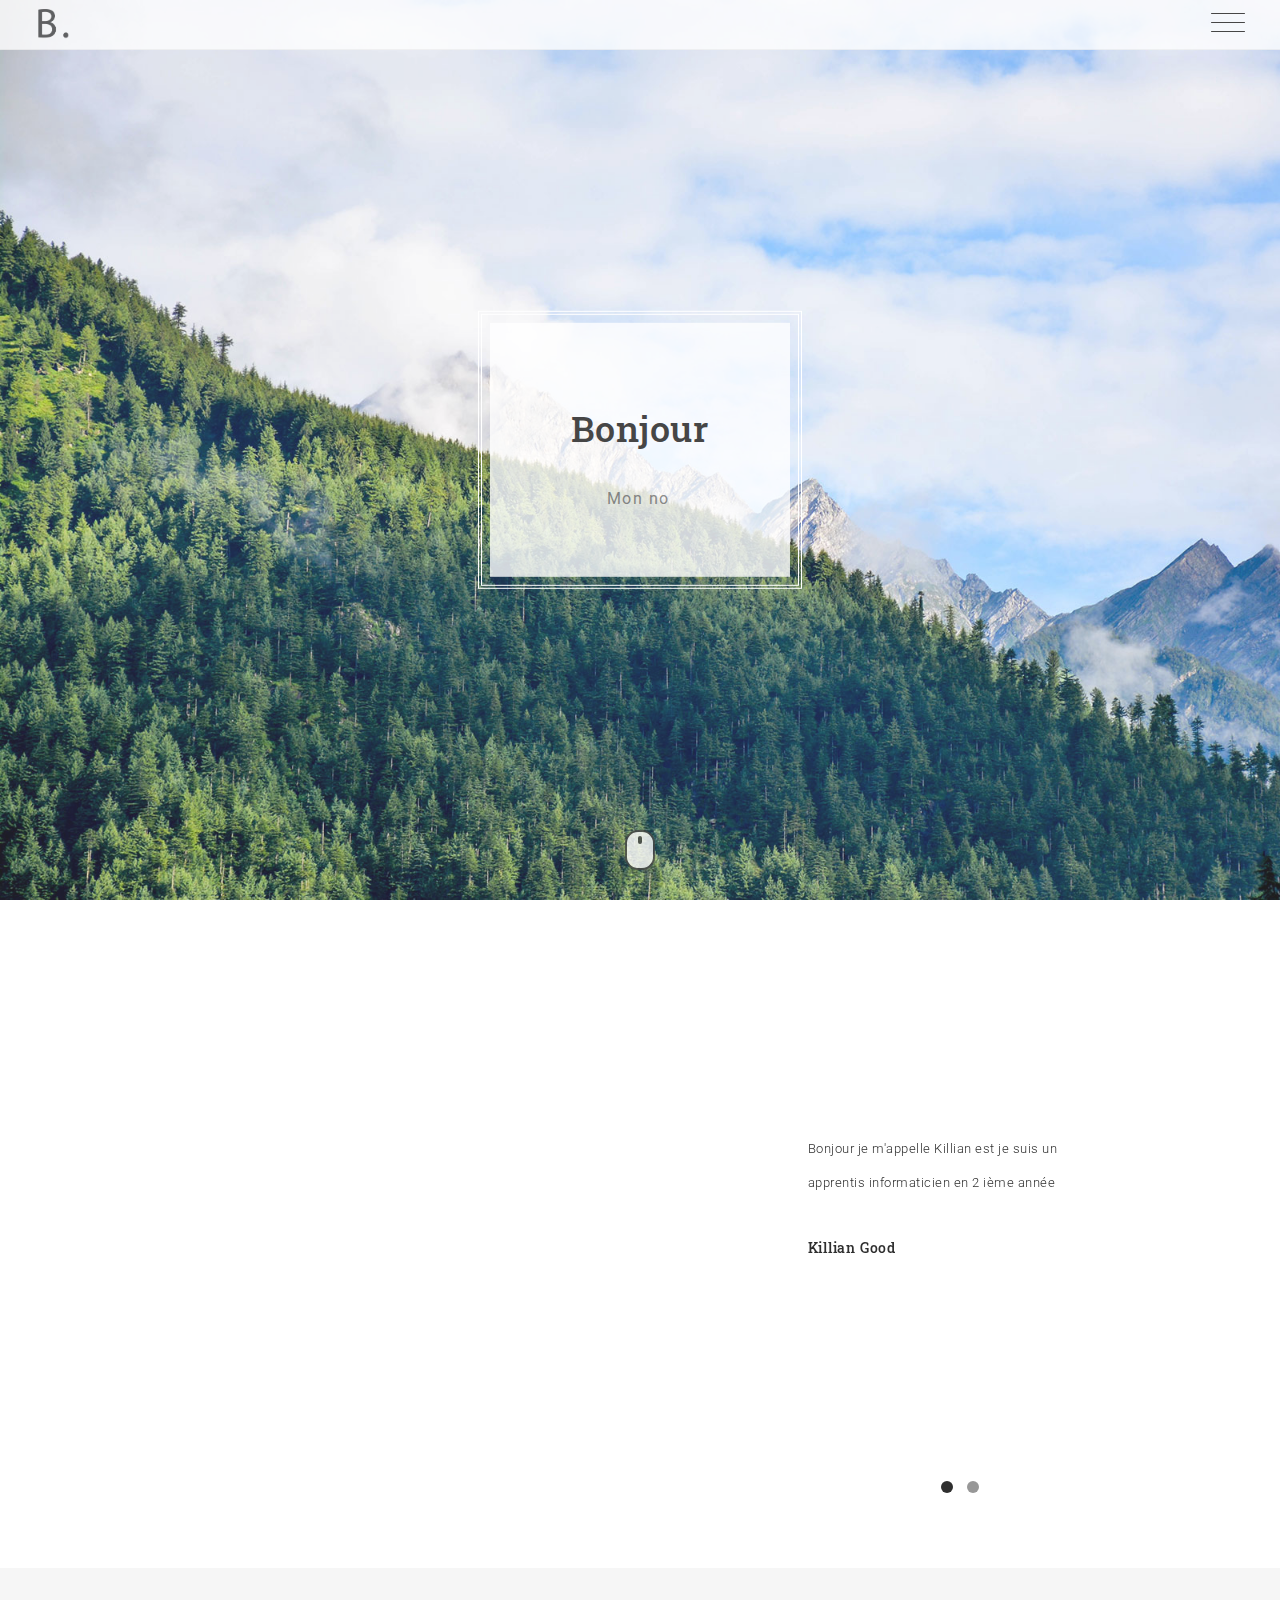
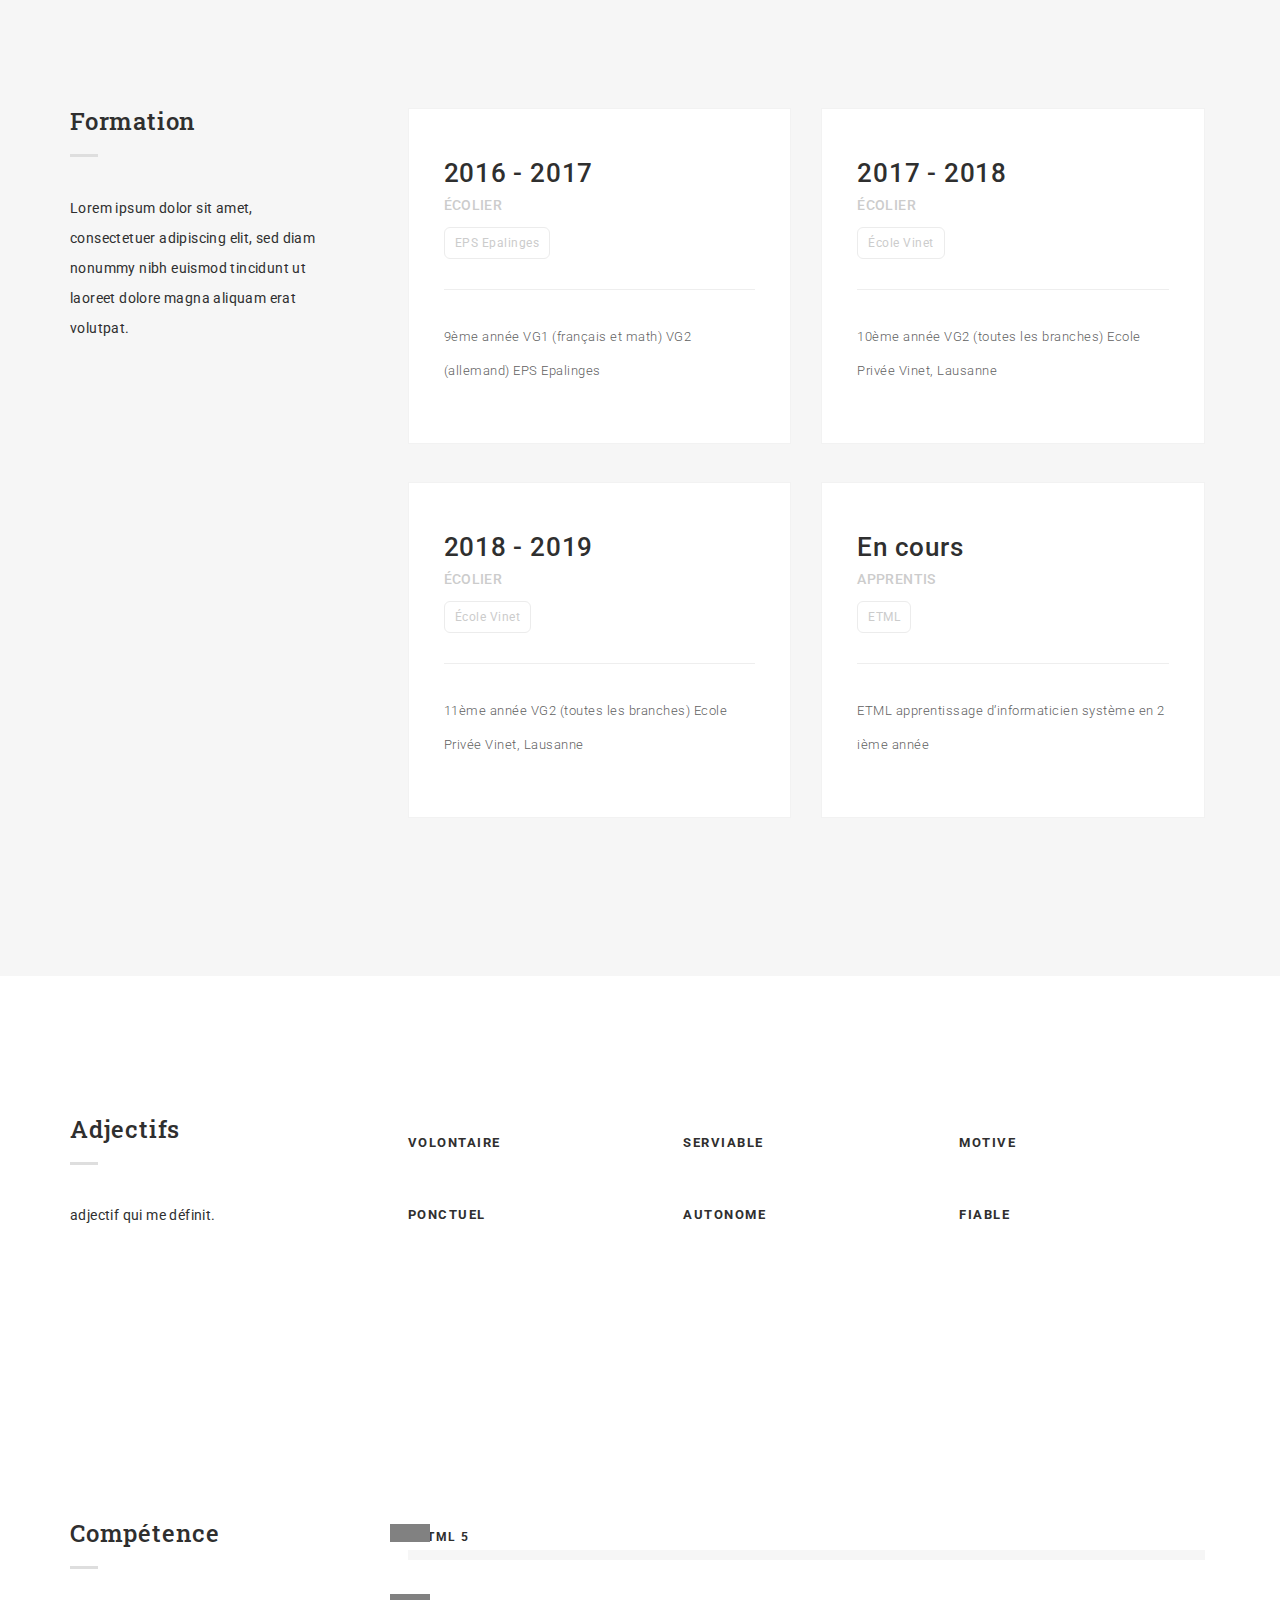
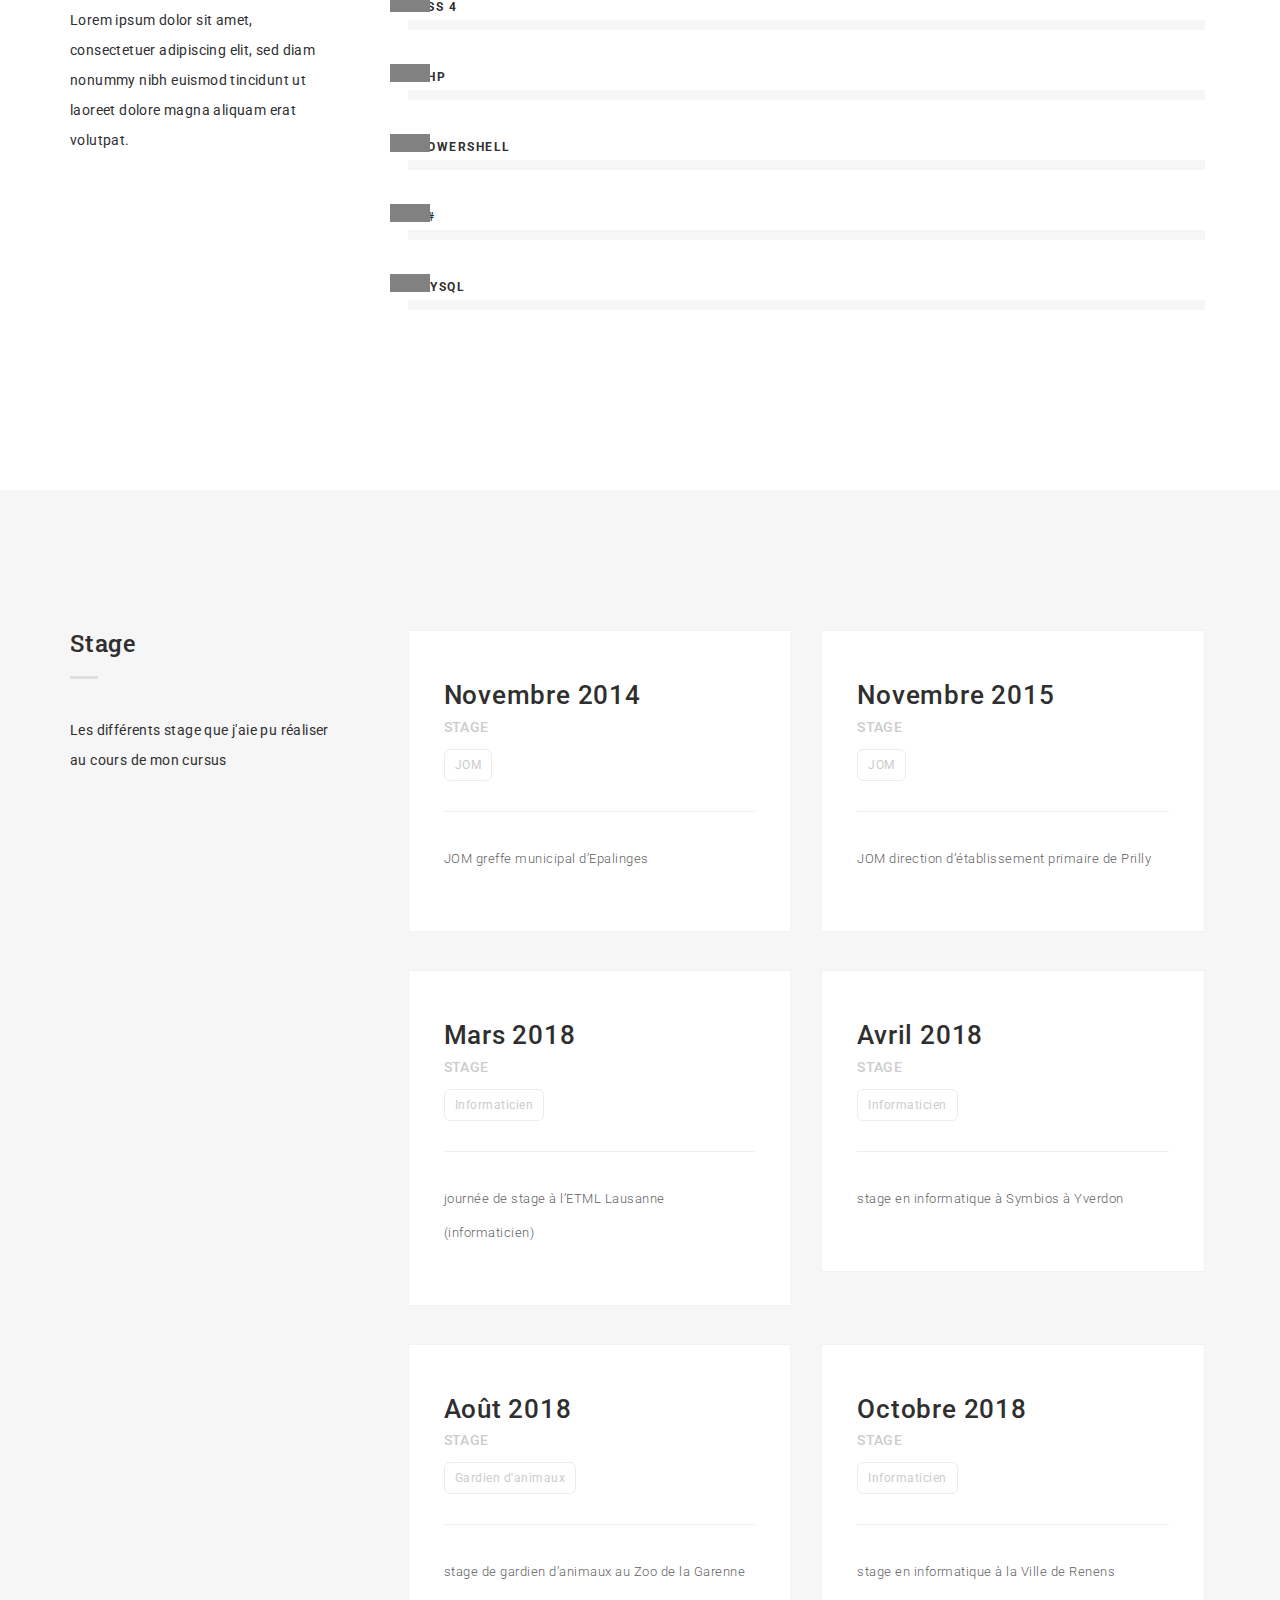
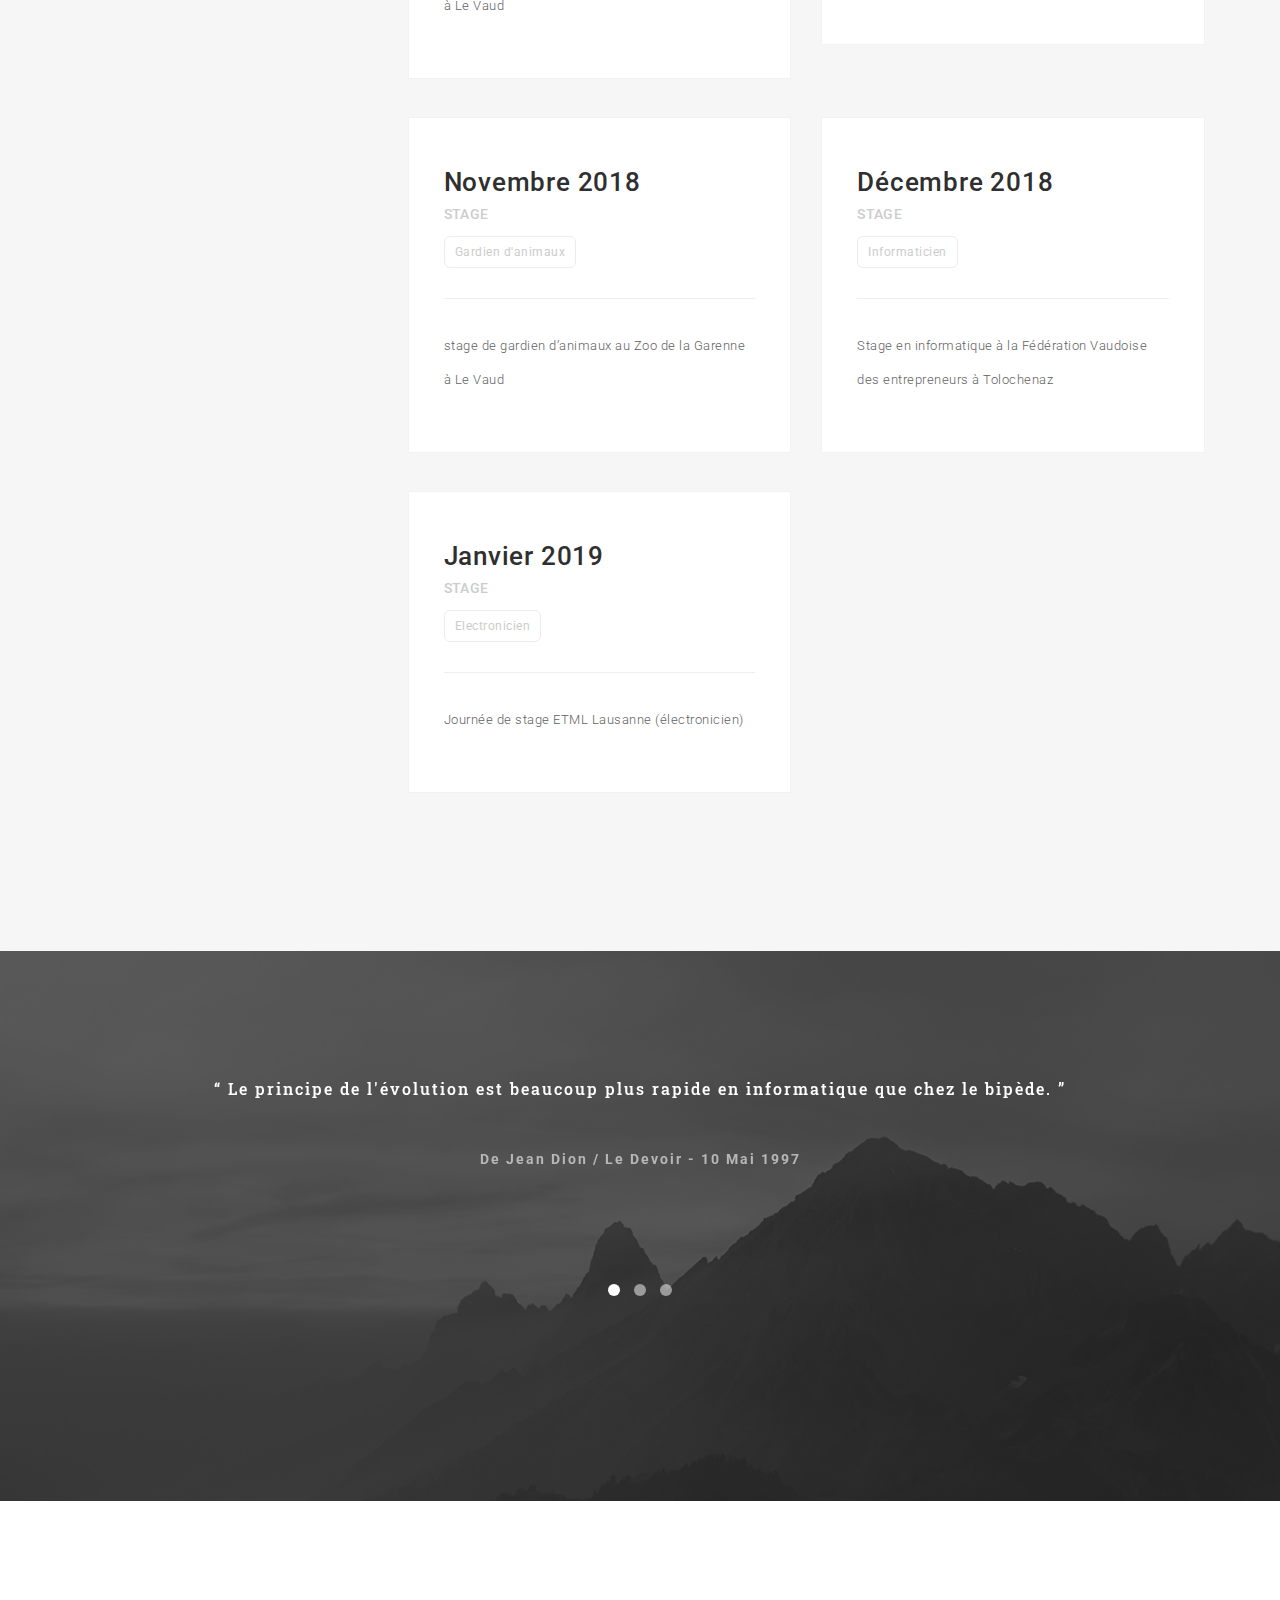
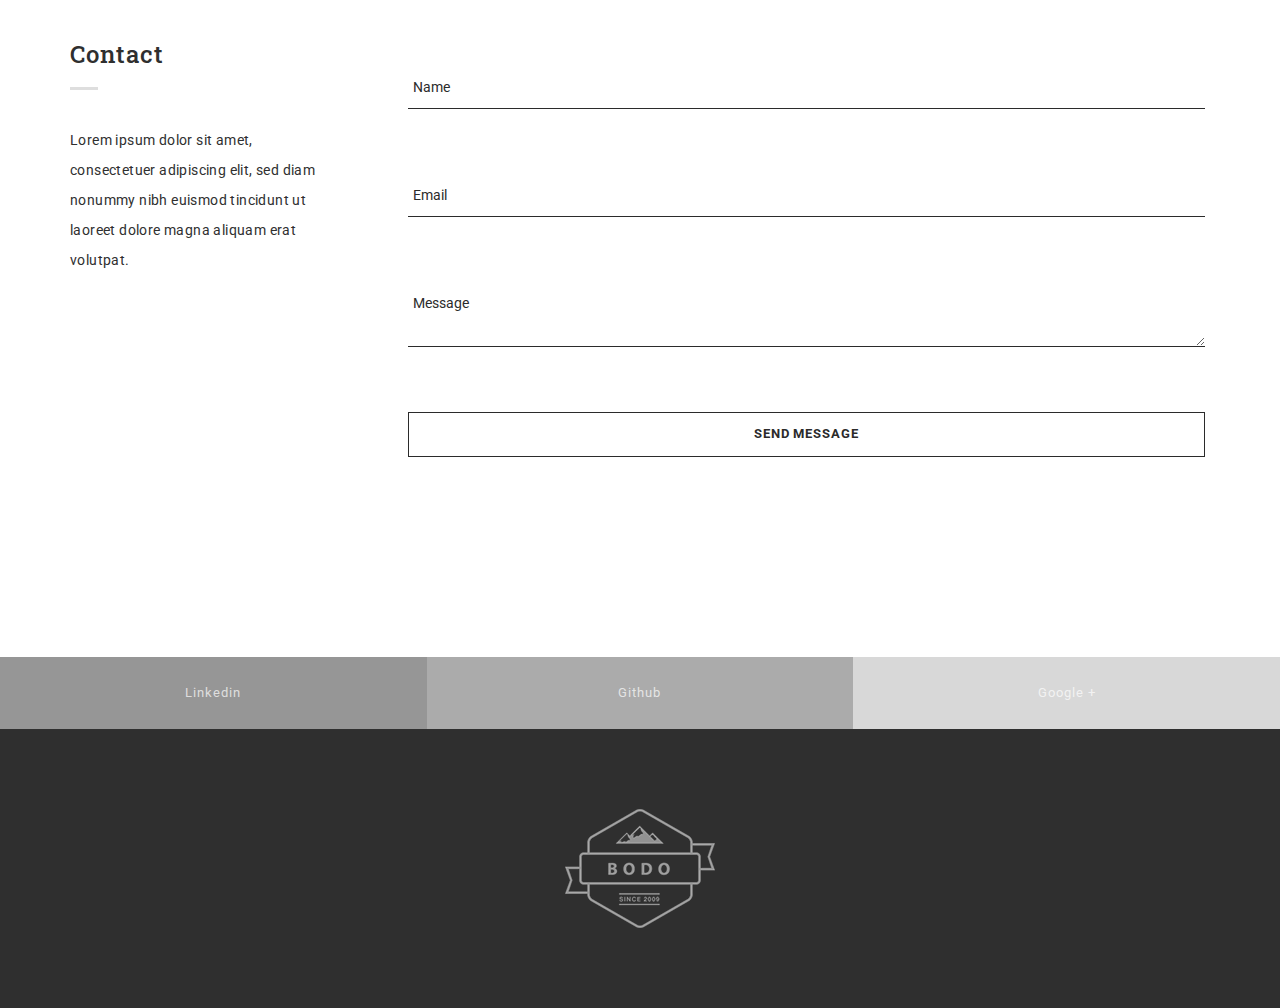
==== commit 0062dd69: "#2 adding new data to my second template" ====
--- a/testVersion/05-bodo/index.html
+++ b/testVersion/05-bodo/index.html
@@ -17,8 +17,6 @@
     <link href="css/magnific-popup.css" rel="stylesheet">
     <link href="css/style.css" rel="stylesheet">
     <link href="css/responsive.css" rel="stylesheet">
-    <link rel="stylesheet/less" type="text/css" href="styles.less" />
-  <script src="less.js" type="text/javascript"></script>
     
     <!--fonts google-->
     <link href='https://fonts.googleapis.com/css?family=Roboto+Slab:400,700' rel='stylesheet' type='text/css'>
@@ -32,7 +30,7 @@
     <!--PRELOADER-->
     <div id="preloader">
       <div id="status">
-        <img alt="logo" src="images/MicrosoftTeams-image.png">
+        <img alt="logo" src="images/logo-big.png">
       </div>
     </div>
     <!--/.PRELOADER END-->
@@ -70,9 +68,6 @@
             <a data-scroll="" href="#testimonial">
               <span>Testimonial</span>
             </a>
-            <a data-scroll="" href="#blog">
-              <span>Blog</span>
-            </a>
             <a data-scroll="" href="#contact">
               <span>Contact</span>
             </a>
@@ -398,9 +393,9 @@
                   <ul class="listing-item">
                     <li>
                       <div class="col-md-4 col-sm-4">
-                        <h3 class="icon-use">
-                          c
-                        </h3>
+                        <!-- <h3 class="icon-use">
+                          f
+                        </h3> -->
                         <p class="head-sm">
                           VOLONTAIRE
                         </p>
@@ -412,9 +407,9 @@
 
                     <li>
                       <div class="col-md-4 col-sm-4">
-                        <h3 class="icon-use">
+                        <!-- <h3 class="icon-use">
                           b
-                        </h3>
+                        </h3> -->
                         <p class="head-sm">
                           SERVIABLE
                         </p>
@@ -426,9 +421,9 @@
 
                     <li>
                       <div class="col-md-4 col-sm-4">
-                        <h3 class="icon-use">
+                        <!-- <h3 class="icon-use">
                           d
-                        </h3>
+                        </h3> -->
                         <p class="head-sm">
                           MOTIVE
                         </p>
@@ -442,9 +437,9 @@
                   <ul class="listing-item">
                     <li>
                       <div class="col-md-4 col-sm-4">
-                        <p class="icon-use">
+                        <!-- <p class="icon-use">
                           f
-                        </p>
+                        </p> -->
                         <p class="head-sm">
                           PONCTUEL
                         </p>
@@ -456,9 +451,9 @@
 
                     <li>
                       <div class="col-md-4 col-sm-4">
-                        <h3 class="icon-use">
+                        <!-- <h3 class="icon-use">
                           p
-                        </h3>
+                        </h3> -->
                         <p class="head-sm">
                           AUTONOME
                         </p>
@@ -470,9 +465,9 @@
 
                     <li>
                       <div class="col-md-4 col-sm-4">
-                        <h3 class="icon-use">
+                        <!-- <h3 class="icon-use">
                           m
-                        </h3>
+                        </h3> -->
                         <p class="head-sm">
                           FIABLE
                         </p>
@@ -850,7 +845,7 @@
         <!--/.TESTMONIAL END-->
 
         <!--BLOG-->
-        <section class="grey-bg" id="blog">
+        <!-- <section class="grey-bg" id="blog">
           <div class="container">
             <div class="row">
               <div class="col-md-12">
@@ -863,9 +858,9 @@
                       Lorem ipsum dolor sit amet consectetuer adipiscing elit, sed diam nonummy nibh euismod tincidunt. 
                     </p>
                   </div>
-                </div>
+                </div> -->
                 <!--GRID BLOG-->
-                <div class="grid">
+                <!-- <div class="grid">
                   <div class="grid-item">
                     <div class="wrap-article">
                       <img alt="blog-1" class="img-circle text-center" src="images/blog-1.png">
@@ -968,12 +963,12 @@
                     </div>
                   </div>                  
 
-                </div>
+                </div> -->
                 <!--/.GRID BLOG END-->
-              </div>
+              <!-- </div>
             </div>
           </div>
-        </section>
+        </section> -->
         <!--/.BLOG END-->
 
         <!--CONTACT-->
--- a/testVersion/05-bodo/css/style.css
+++ b/testVersion/05-bodo/css/style.css
@@ -162,7 +162,7 @@
 /*-------- content --------*/
 .content-detail {
   font-weight: 400;
-  margin-top: 70px;
+  margin-top: 58px;
   line-height: 30px;
   font-size: 14px;
   letter-spacing: 0.4px;
